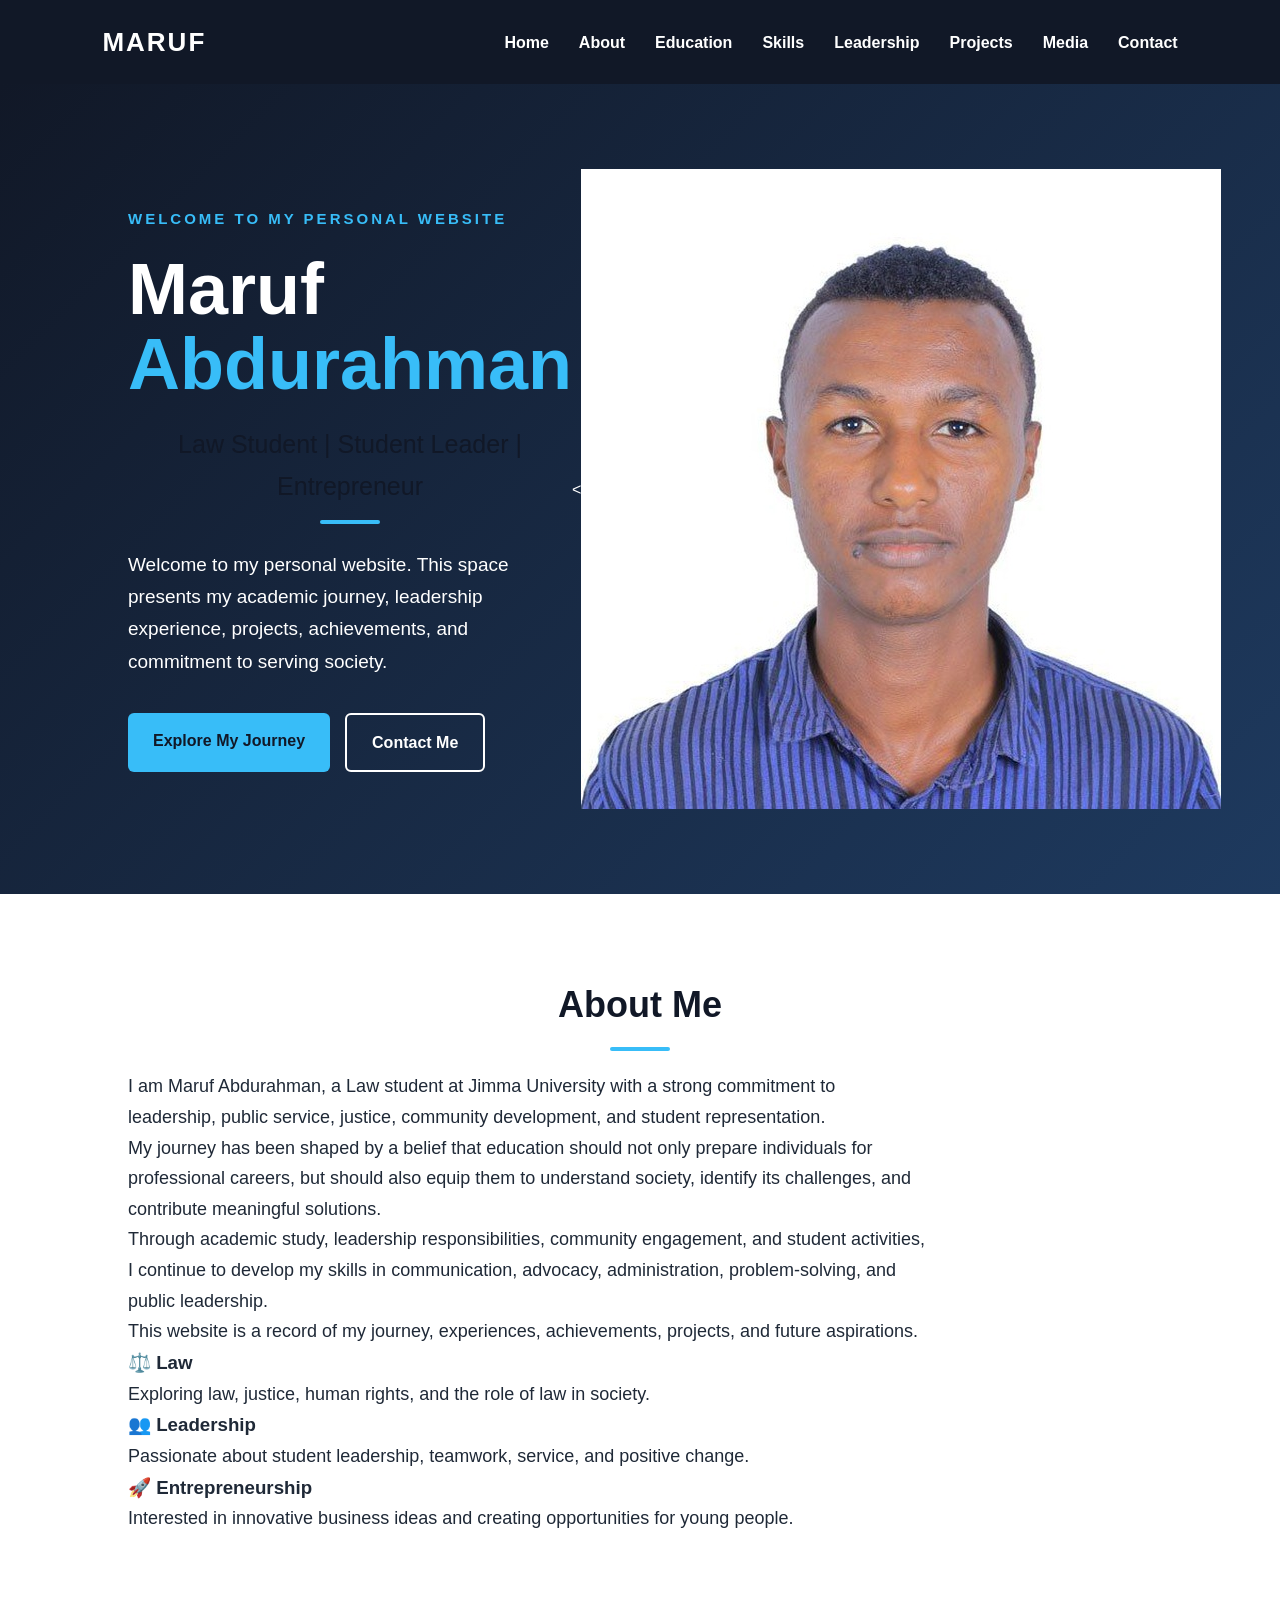
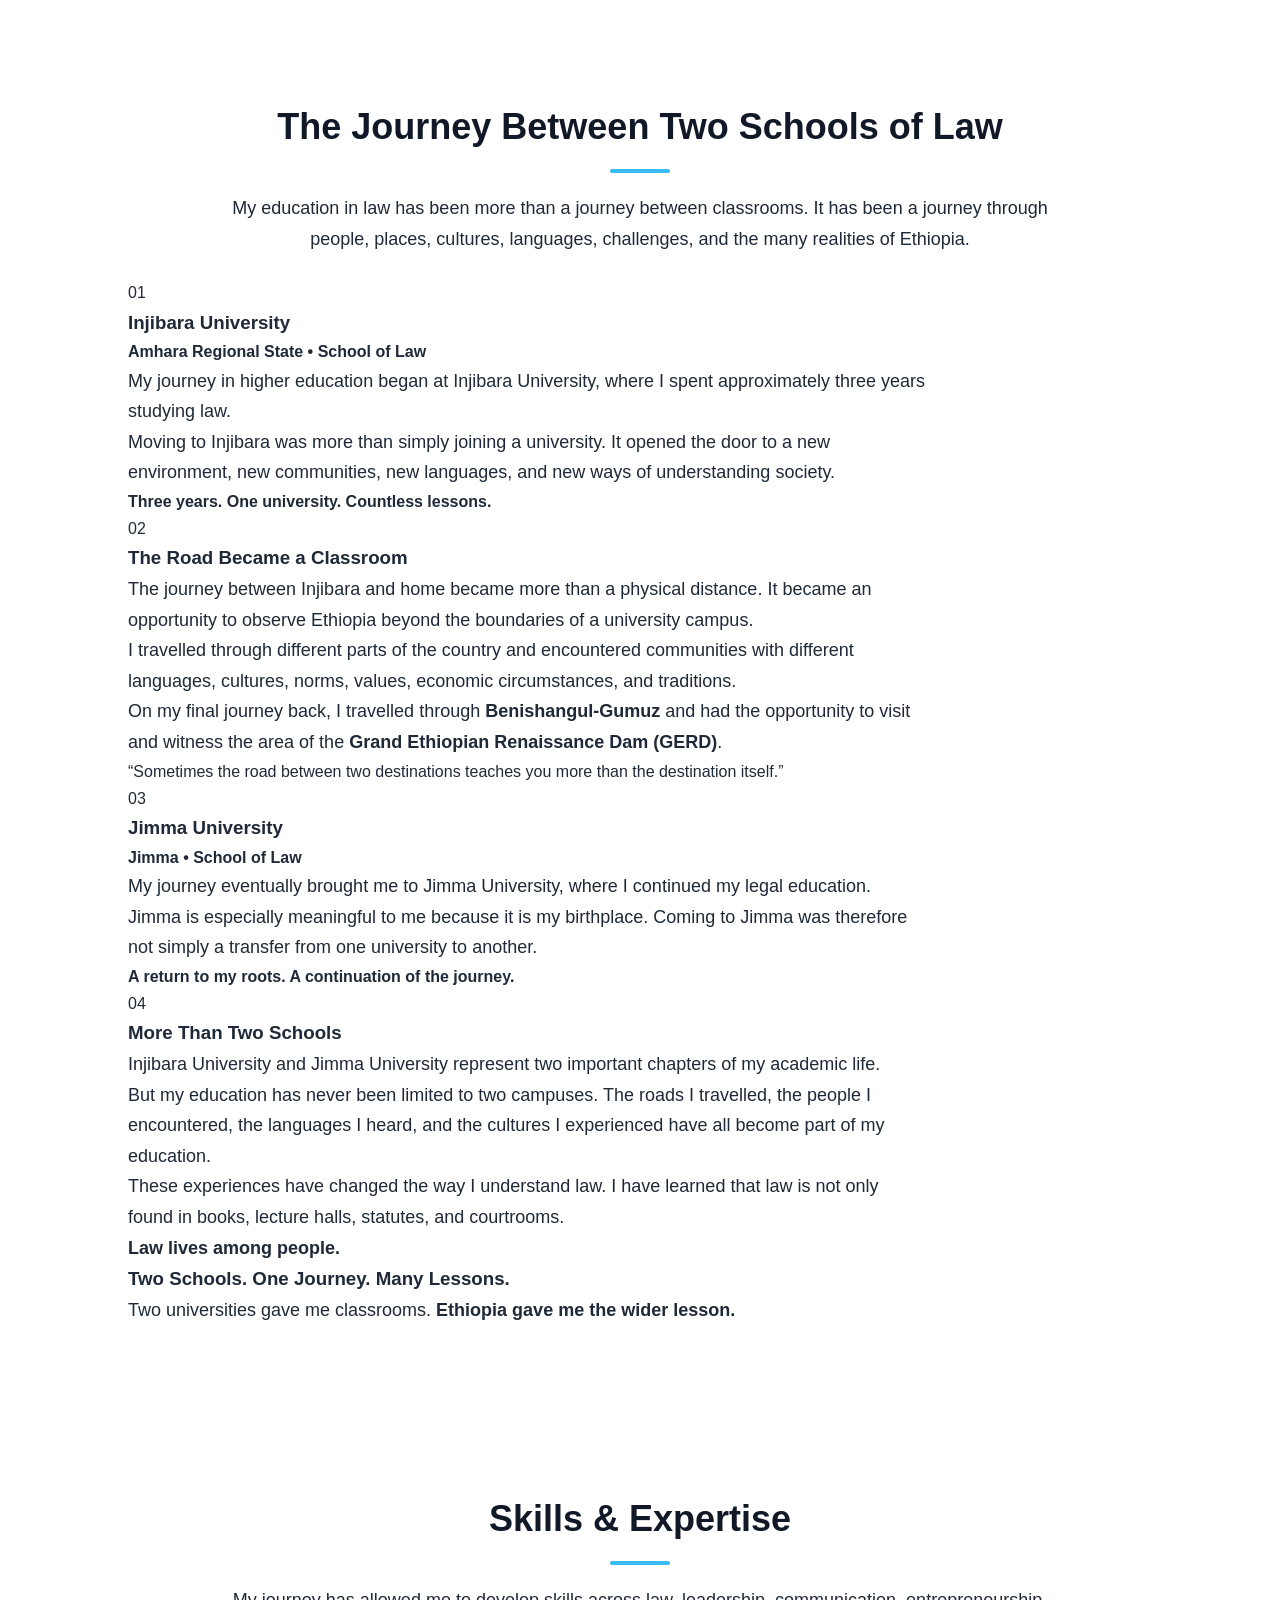
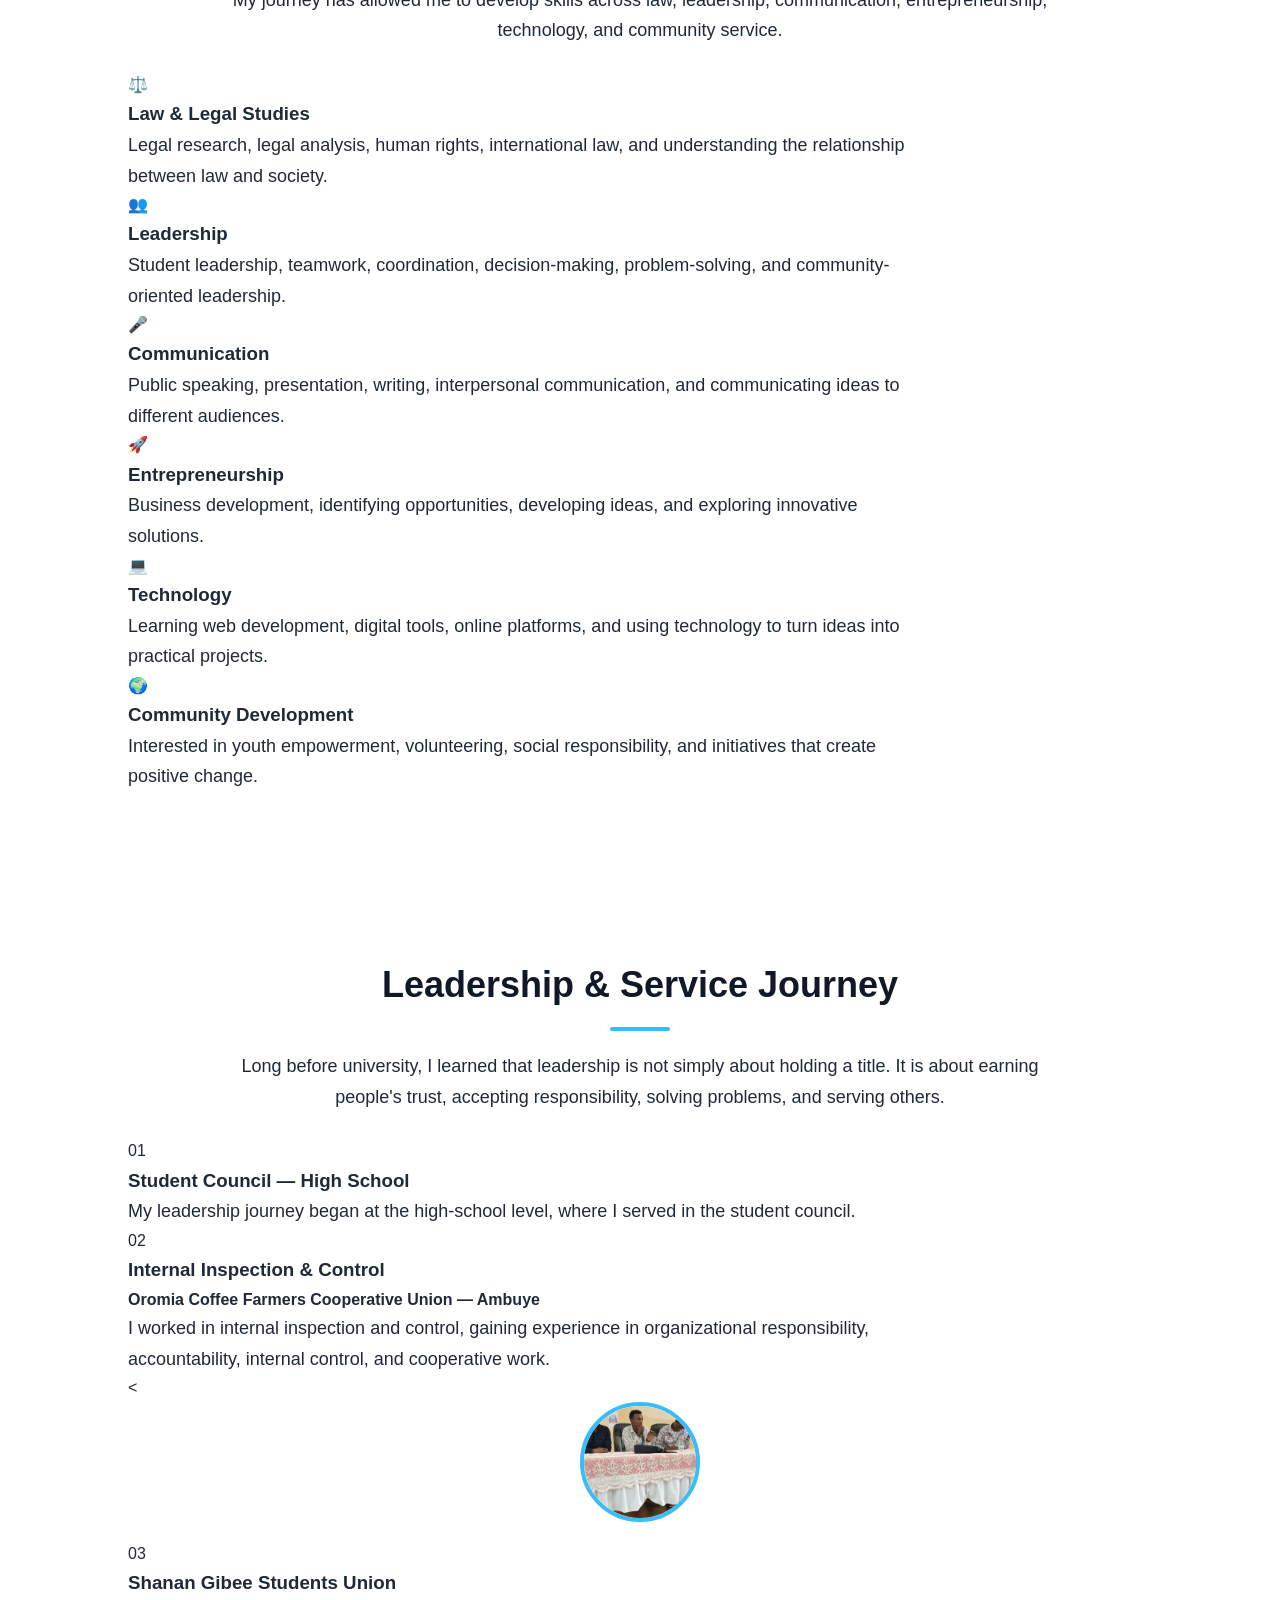
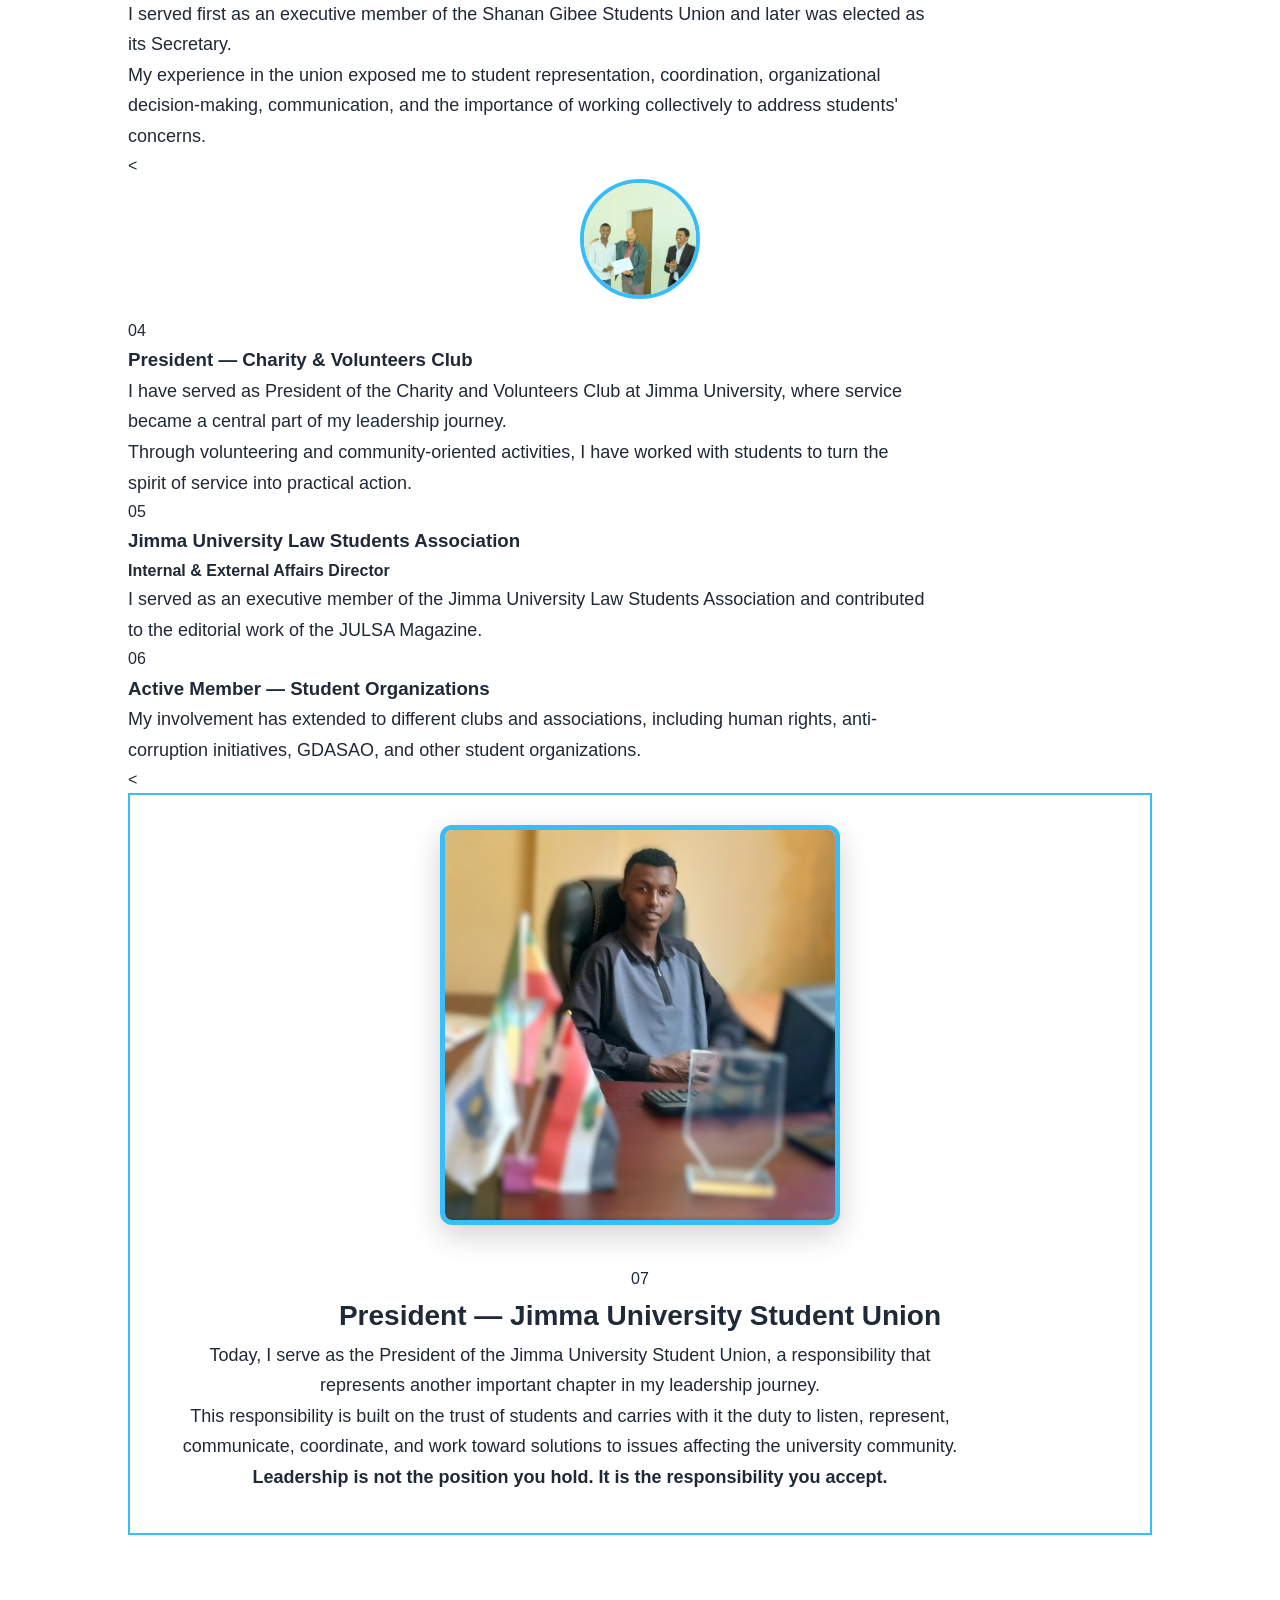
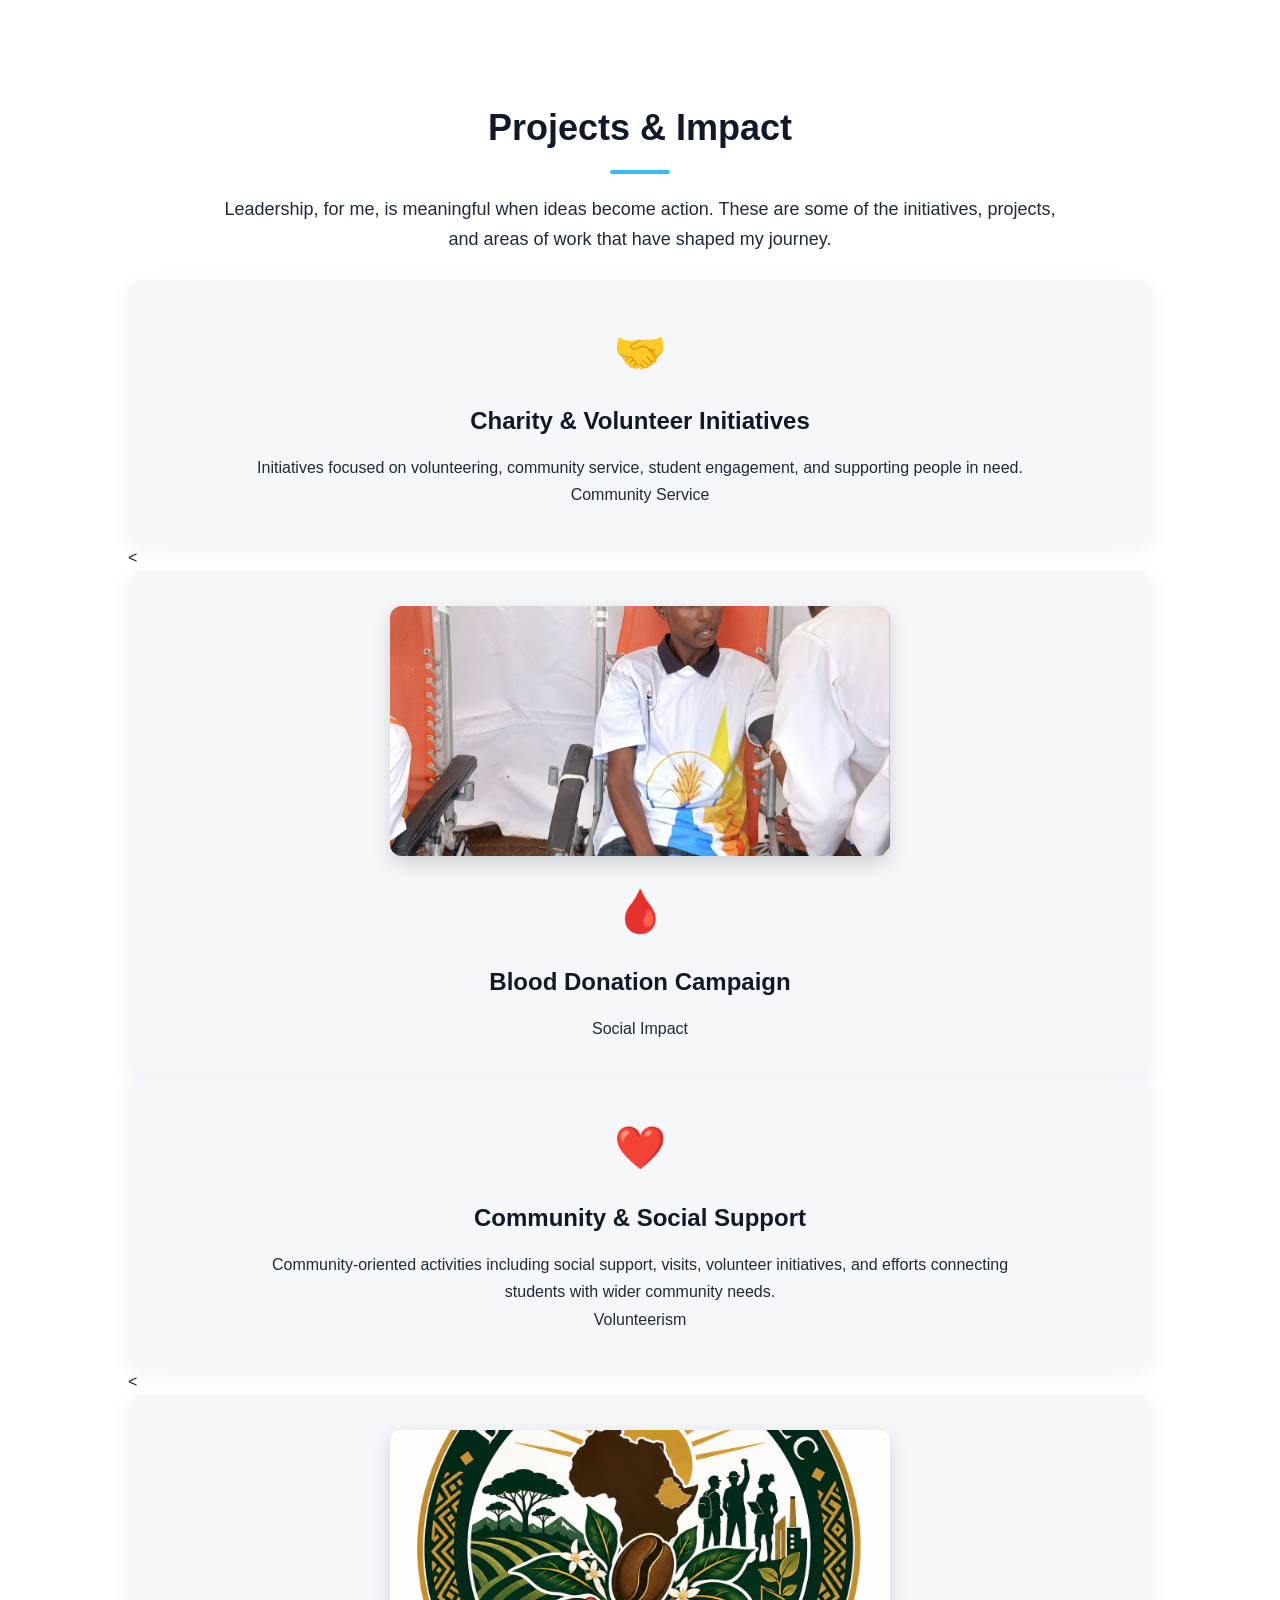
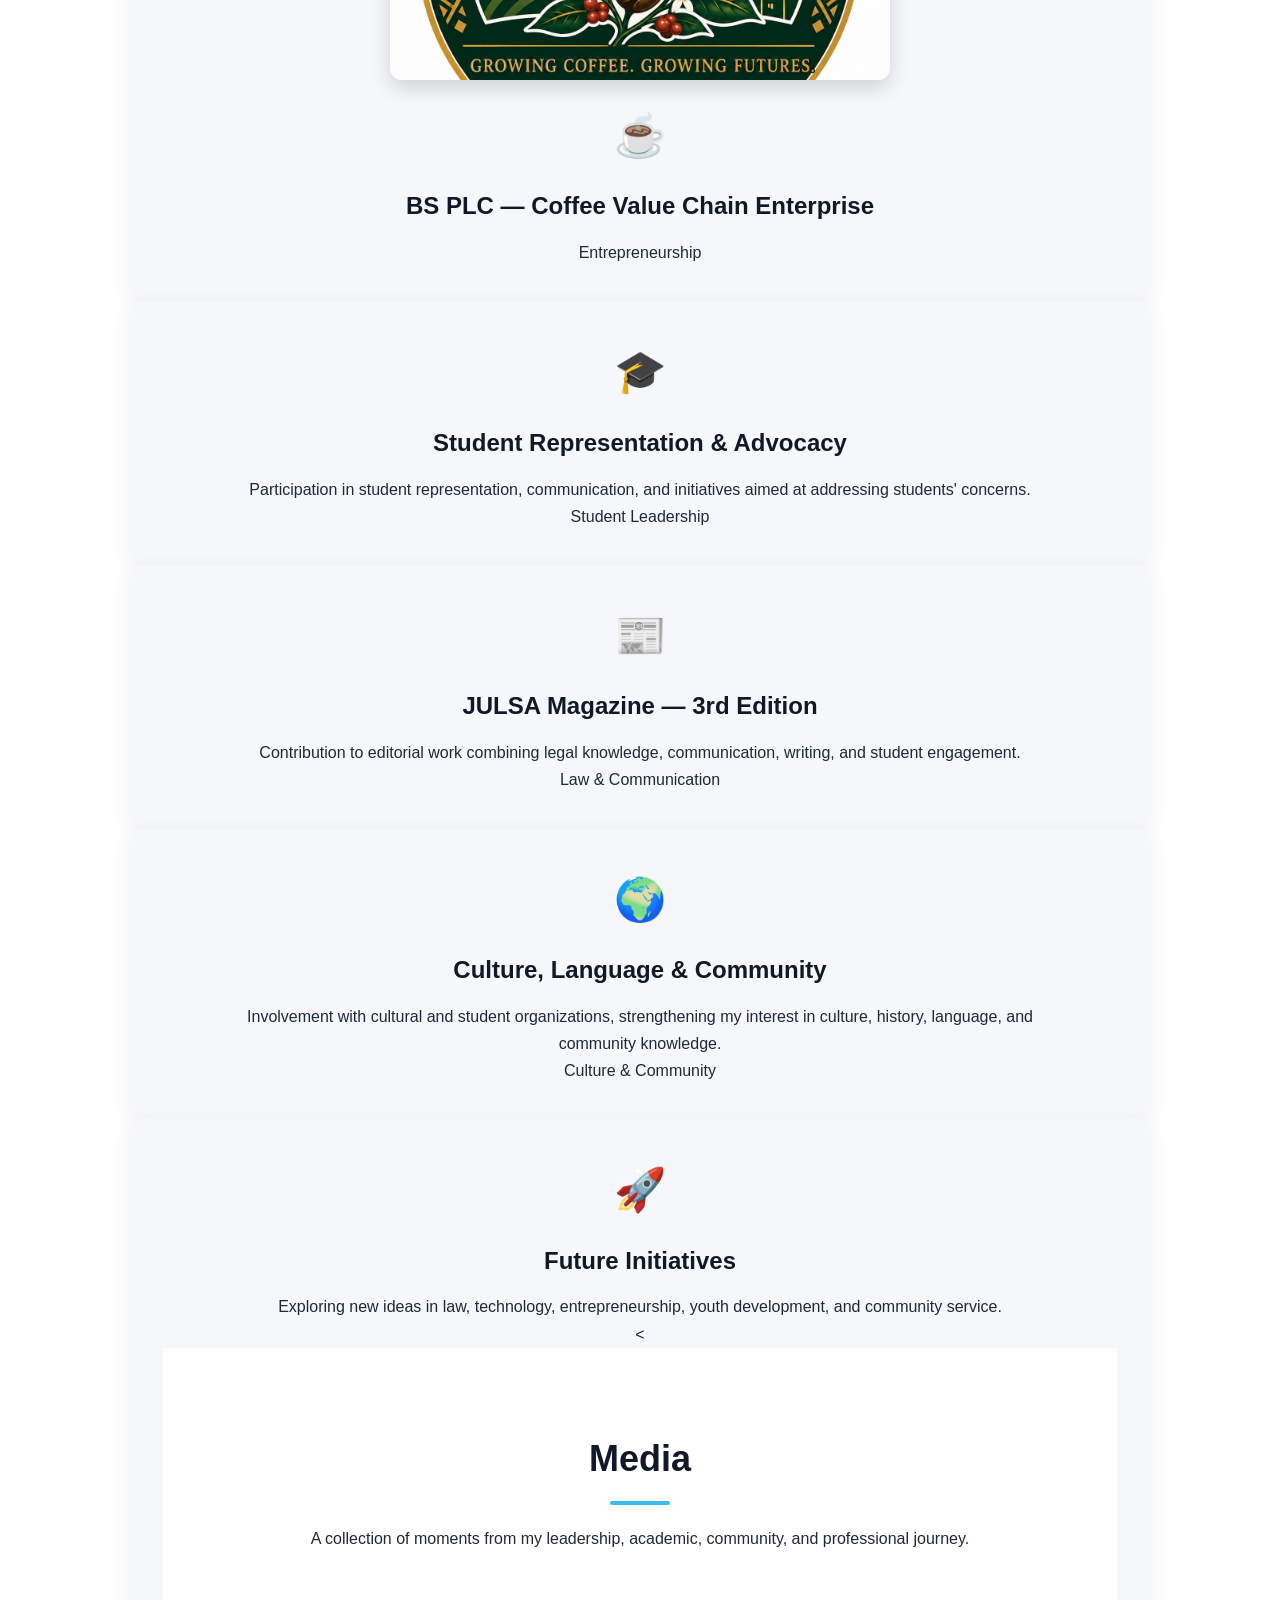
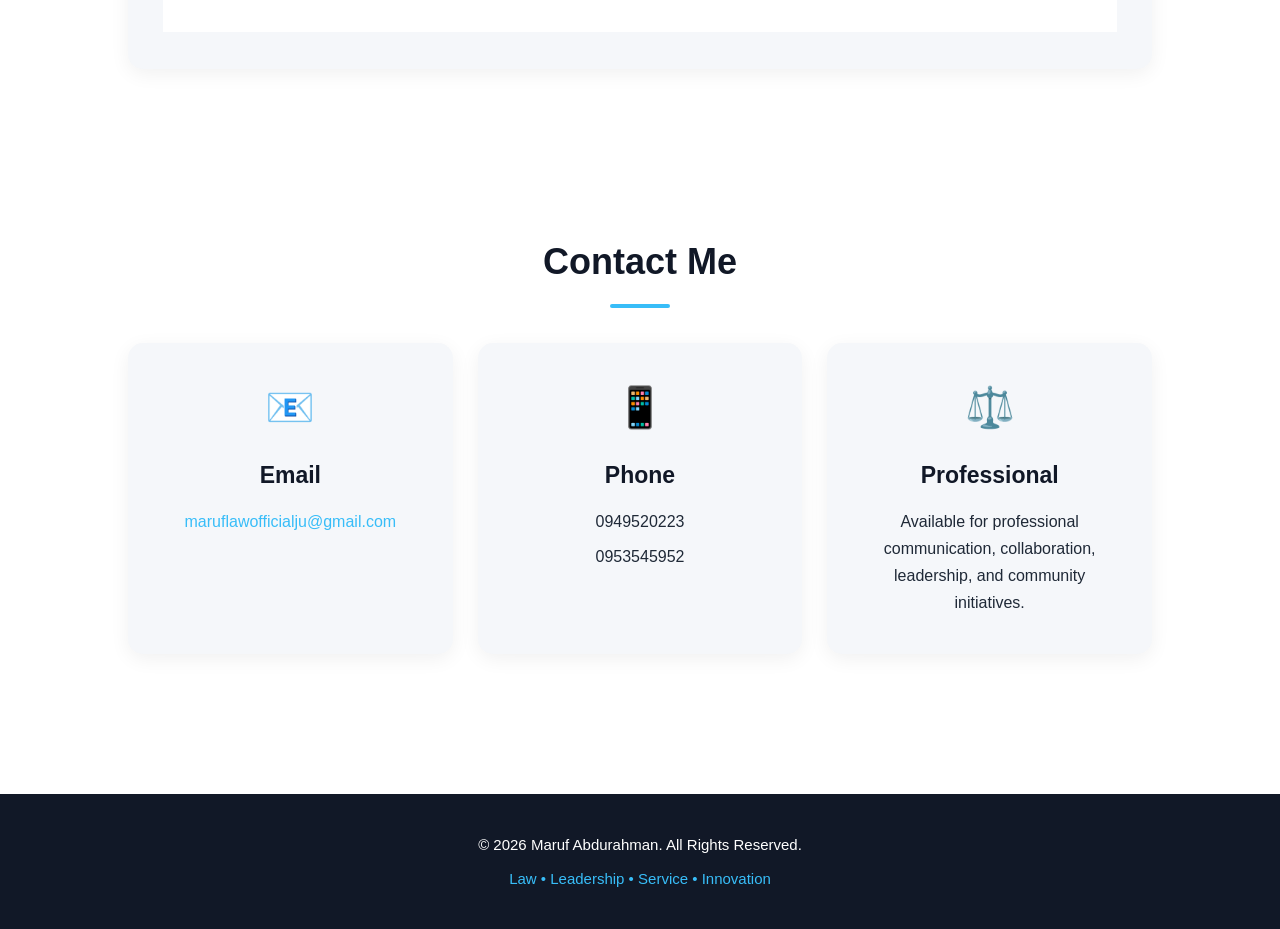
==== index.html @ ede47ed0 "Initial commit" ====
<!DOCTYPE html>
<html lang="en">

<head>
    <meta charset="UTF-8">
    <meta name="viewport" content="width=device-width, initial-scale=1.0">

    <title>Maruf Abdurahman | Personal Website</title>

    <link rel="stylesheet" href="style.css">
</head>

<body>

    <!-- =========================
         NAVIGATION
         ========================= -->

    <nav>
        <h2>MARUF</h2>

        <ul>
            <li><a href="#home">Home</a></li>
            <li><a href="#about">About</a></li>
            <li><a href="#education">Education</a></li>
            <li><a href="#skills">Skills</a></li>
            <li><a href="#leadership">Leadership</a></li>
            <li><a href="#projects">Projects</a></li>
        <li><a href="#media">Media</a></li>
            <li><a href="#contact">Contact</a></li>
        </ul>
    </nav>


    <!-- =========================
         HOME
         ========================= -->

    <section id="home" class="hero">

        <div class="hero-text">

            <p class="welcome">
                WELCOME TO MY PERSONAL WEBSITE
            </p>

            <h1>
                Maruf<br>
                <span>Abdurahman</span>
            </h1>

            <h2>
                Law Student | Student Leader | Entrepreneur
            </h2>

            <p>
                Welcome to my personal website. This space presents my
                academic journey, leadership experience, projects,
                achievements, and commitment to serving society.
            </p>

            <div class="buttons">

                <a href="#about" class="btn">
                    Explore My Journey
                </a>

                <a href="#contact" class="btn secondary">
                    Contact Me
                </a>

            </div>

        </div>


        <<img src="profile.jpg" alt="Maruf Abdurahman">

        </div>

    </section>


    <!-- =========================
         ABOUT
         ========================= -->

    <section id="about">

        <h2>About Me</h2>

        <div class="about-content">

            <p>
                I am Maruf Abdurahman, a Law student at Jimma University
                with a strong commitment to leadership, public service,
                justice, community development, and student representation.
            </p>

            <p>
                My journey has been shaped by a belief that education should
                not only prepare individuals for professional careers, but
                should also equip them to understand society, identify its
                challenges, and contribute meaningful solutions.
            </p>

            <p>
                Through academic study, leadership responsibilities,
                community engagement, and student activities, I continue to
                develop my skills in communication, advocacy, administration,
                problem-solving, and public leadership.
            </p>

            <p>
                This website is a record of my journey, experiences,
                achievements, projects, and future aspirations.
            </p>

        </div>


        <div class="about-cards">

            <div class="about-card">

                <h3>⚖️ Law</h3>

                <p>
                    Exploring law, justice, human rights, and the role
                    of law in society.
                </p>

            </div>


            <div class="about-card">

                <h3>👥 Leadership</h3>

                <p>
                    Passionate about student leadership, teamwork,
                    service, and positive change.
                </p>

            </div>


            <div class="about-card">

                <h3>🚀 Entrepreneurship</h3>

                <p>
                    Interested in innovative business ideas and creating
                    opportunities for young people.
                </p>

            </div>

        </div>

    </section>


    <!-- =========================
         EDUCATION
         ========================= -->

    <section id="education" class="journey-section">

        <h2>The Journey Between Two Schools of Law</h2>

        <p class="journey-intro">
            My education in law has been more than a journey between
            classrooms. It has been a journey through people, places,
            cultures, languages, challenges, and the many realities
            of Ethiopia.
        </p>


        <div class="timeline">


            <!-- INJIBARA -->

            <div class="timeline-item">

                <div class="timeline-dot"></div>

                <div class="timeline-content">

                    <span class="timeline-number">01</span>

                    <h3>Injibara University</h3>

                    <h4>
                        Amhara Regional State • School of Law
                    </h4>

                    <p>
                        My journey in higher education began at Injibara
                        University, where I spent approximately three years
                        studying law.
                    </p>

                    <p>
                        Moving to Injibara was more than simply joining
                        a university. It opened the door to a new environment,
                        new communities, new languages, and new ways of
                        understanding society.
                    </p>

                    <div class="journey-highlight">

                        <strong>
                            Three years. One university. Countless lessons.
                        </strong>

                    </div>

                </div>

            </div>


            <!-- THE ROAD -->

            <div class="timeline-item journey-road">

                <div class="timeline-dot"></div>

                <div class="timeline-content">

                    <span class="timeline-number">02</span>

                    <h3>The Road Became a Classroom</h3>

                    <p>
                        The journey between Injibara and home became more
                        than a physical distance. It became an opportunity
                        to observe Ethiopia beyond the boundaries of a
                        university campus.
                    </p>

                    <p>
                        I travelled through different parts of the country
                        and encountered communities with different languages,
                        cultures, norms, values, economic circumstances,
                        and traditions.
                    </p>

                    <p>
                        On my final journey back, I travelled through
                        <strong>Benishangul-Gumuz</strong> and had the
                        opportunity to visit and witness the area of the
                        <strong>Grand Ethiopian Renaissance Dam (GERD)</strong>.
                    </p>

                    <div class="journey-quote">

                        “Sometimes the road between two destinations
                        teaches you more than the destination itself.”

                    </div>

                </div>

            </div>


            <!-- JIMMA -->

            <div class="timeline-item">

                <div class="timeline-dot"></div>

                <div class="timeline-content">

                    <span class="timeline-number">03</span>

                    <h3>Jimma University</h3>

                    <h4>
                        Jimma • School of Law
                    </h4>

                    <p>
                        My journey eventually brought me to Jimma University,
                        where I continued my legal education.
                    </p>

                    <p>
                        Jimma is especially meaningful to me because it is
                        my birthplace. Coming to Jimma was therefore not
                        simply a transfer from one university to another.
                    </p>

                    <div class="journey-highlight">

                        <strong>
                            A return to my roots. A continuation of the journey.
                        </strong>

                    </div>

                </div>

            </div>


            <!-- LESSON -->

            <div class="timeline-item final-journey">

                <div class="timeline-dot"></div>

                <div class="timeline-content">

                    <span class="timeline-number">04</span>

                    <h3>More Than Two Schools</h3>

                    <p>
                        Injibara University and Jimma University represent
                        two important chapters of my academic life.
                    </p>

                    <p>
                        But my education has never been limited to two
                        campuses. The roads I travelled, the people I
                        encountered, the languages I heard, and the cultures
                        I experienced have all become part of my education.
                    </p>

                    <p>
                        These experiences have changed the way I understand
                        law. I have learned that law is not only found in
                        books, lecture halls, statutes, and courtrooms.
                    </p>

                    <p>
                        <strong>Law lives among people.</strong>
                    </p>

                    <div class="final-quote">

                        <h3>
                            Two Schools. One Journey. Many Lessons.
                        </h3>

                        <p>
                            Two universities gave me classrooms.
                            <strong>Ethiopia gave me the wider lesson.</strong>
                        </p>

                    </div>

                </div>

            </div>

        </div>

    </section>


    <!-- =========================
         SKILLS
         ========================= -->

    <section id="skills" class="skills-section">

        <h2>Skills & Expertise</h2>

        <p class="skills-intro">
            My journey has allowed me to develop skills across law,
            leadership, communication, entrepreneurship, technology,
            and community service.
        </p>


        <div class="skills-grid">


            <div class="skill-card">

                <div class="skill-icon">⚖️</div>

                <h3>Law & Legal Studies</h3>

                <p>
                    Legal research, legal analysis, human rights,
                    international law, and understanding the relationship
                    between law and society.
                </p>

            </div>


            <div class="skill-card">

                <div class="skill-icon">👥</div>

                <h3>Leadership</h3>

                <p>
                    Student leadership, teamwork, coordination,
                    decision-making, problem-solving, and
                    community-oriented leadership.
                </p>

            </div>


            <div class="skill-card">

                <div class="skill-icon">🎤</div>

                <h3>Communication</h3>

                <p>
                    Public speaking, presentation, writing,
                    interpersonal communication, and communicating
                    ideas to different audiences.
                </p>

            </div>


            <div class="skill-card">

                <div class="skill-icon">🚀</div>

                <h3>Entrepreneurship</h3>

                <p>
                    Business development, identifying opportunities,
                    developing ideas, and exploring innovative solutions.
                </p>

            </div>


            <div class="skill-card">

                <div class="skill-icon">💻</div>

                <h3>Technology</h3>

                <p>
                    Learning web development, digital tools, online
                    platforms, and using technology to turn ideas
                    into practical projects.
                </p>

            </div>


            <div class="skill-card">

                <div class="skill-icon">🌍</div>

                <h3>Community Development</h3>

                <p>
                    Interested in youth empowerment, volunteering,
                    social responsibility, and initiatives that create
                    positive change.
                </p>

            </div>

        </div>

    </section>


    <!-- =========================
         LEADERSHIP
         ========================= -->

    <section id="leadership" class="leadership-section">

        <h2>Leadership & Service Journey</h2>

        <p class="leadership-intro">
            Long before university, I learned that leadership is not
            simply about holding a title. It is about earning people's
            trust, accepting responsibility, solving problems, and
            serving others.
        </p>


        <div class="leadership-timeline">


            <div class="leadership-card">

                <span class="leadership-number">01</span>

                <h3>Student Council — High School</h3>

                <p>
                    My leadership journey began at the high-school level,
                    where I served in the student council.
                </p>

            </div>


            <div class="leadership-card">

                <span class="leadership-number">02</span>

                <h3>Internal Inspection & Control</h3>

                <h4>
                    Oromia Coffee Farmers Cooperative Union — Ambuye
                </h4>

                <p>
                    I worked in internal inspection and control,
                    gaining experience in organizational responsibility,
                    accountability, internal control, and cooperative work.
                </p>

            </div>


            <<div class="leadership-card">

    <img src="shenen gibe.jpg"
         alt="Maruf Abdurahman"
         class="small-profile-photo">

    <span class="leadership-number">03</span>

    <h3>Shanan Gibee Students Union</h3>

    <p>
        I served first as an executive member of the Shanan Gibee
        Students Union and later was elected as its Secretary.
    </p>

    <p>
        My experience in the union exposed me to student representation,
        coordination, organizational decision-making, communication,
        and the importance of working collectively to address students'
        concerns.
    </p>

</div>

            </div>


            <<div class="leadership-card">

    <img src="REWARD CHAR.jpg"
         alt="Maruf Abdurahman - Charity and Volunteers Club"
         class="small-profile-photo">

    <span class="leadership-number">04</span>

    <h3>President — Charity & Volunteers Club</h3>

    <p>
        I have served as President of the Charity and Volunteers Club
        at Jimma University, where service became a central part of
        my leadership journey.
    </p>

    <p>
        Through volunteering and community-oriented activities, I have
        worked with students to turn the spirit of service into
        practical action.
    </p>

</div>

            </div>


            <div class="leadership-card">

                <span class="leadership-number">05</span>

                <h3>Jimma University Law Students Association</h3>

                <h4>
                    Internal & External Affairs Director
                </h4>

                <p>
                    I served as an executive member of the Jimma
                    University Law Students Association and contributed
                    to the editorial work of the JULSA Magazine.
                </p>

            </div>


            <div class="leadership-card">

                <span class="leadership-number">06</span>

                <h3>Active Member — Student Organizations</h3>

                <p>
                    My involvement has extended to different clubs
                    and associations, including human rights,
                    anti-corruption initiatives, GDASAO, and other
                    student organizations.
                </p>

            </div>


            <!-- JUSU PRESIDENT -->

            <<div class="leadership-card featured-leader">

    <img src="jusu president.jpg"
         alt="Maruf Abdurahman - President of Jimma University Student Union"
         class="leadership-photo">

    <span class="leadership-number">07</span>

    <h3>
        President — Jimma University Student Union
    </h3>

                <p>
                    Today, I serve as the President of the Jimma University
                    Student Union, a responsibility that represents another
                    important chapter in my leadership journey.
                </p>

                <p>
                    This responsibility is built on the trust of students
                    and carries with it the duty to listen, represent,
                    communicate, coordinate, and work toward solutions
                    to issues affecting the university community.
                </p>

                <div class="leadership-quote">

                    <p>
                        <strong>
                            Leadership is not the position you hold.
                            It is the responsibility you accept.
                        </strong>
                    </p>

                </div>

            </div>

        </div>

    </section>


    <!-- =========================
         PROJECTS
         ========================= -->

    <section id="projects" class="projects-section">

        <h2>Projects & Impact</h2>

        <p class="projects-intro">
            Leadership, for me, is meaningful when ideas become action.
            These are some of the initiatives, projects, and areas of
            work that have shaped my journey.
        </p>


        <div class="projects-grid">


            <div class="project-card">

                <div class="project-icon">🤝</div>

                <h3>Charity & Volunteer Initiatives</h3>

                <p>
                    Initiatives focused on volunteering, community
                    service, student engagement, and supporting
                    people in need.
                </p>

                <span class="project-tag">
                    Community Service
                </span>

            </div>


            <<div class="project-card">

    <img src="BLOOD DONATION PHOTO.jpg"
         alt="Blood Donation Campaign"
         class="project-photo">

    <div class="project-icon">🩸</div>

    <h3>Blood Donation Campaign</h3>

                <span class="project-tag">
                    Social Impact
                </span>

            </div>


            <div class="project-card">

                <div class="project-icon">❤️</div>

                <h3>Community & Social Support</h3>

                <p>
                    Community-oriented activities including social
                    support, visits, volunteer initiatives, and efforts
                    connecting students with wider community needs.
                </p>

                <span class="project-tag">
                    Volunteerism
                </span>

            </div>


            <<div class="project-card featured-project">

    <img src="bs plc.jpg"
         alt="BS PLC — Coffee Value Chain Enterprise"
         class="project-photo">

    <div class="project-icon">☕</div>

    <h3>BS PLC — Coffee Value Chain Enterprise</h3>

                <span class="project-tag">
                    Entrepreneurship
                </span>

            </div>


            <div class="project-card">

                <div class="project-icon">🎓</div>

                <h3>Student Representation & Advocacy</h3>

                <p>
                    Participation in student representation,
                    communication, and initiatives aimed at addressing
                    students' concerns.
                </p>

                <span class="project-tag">
                    Student Leadership
                </span>

            </div>


            <div class="project-card">

                <div class="project-icon">📰</div>

                <h3>JULSA Magazine — 3rd Edition</h3>

                <p>
                    Contribution to editorial work combining legal
                    knowledge, communication, writing, and student
                    engagement.
                </p>

                <span class="project-tag">
                    Law & Communication
                </span>

            </div>


            <div class="project-card">

                <div class="project-icon">🌍</div>

                <h3>Culture, Language & Community</h3>

                <p>
                    Involvement with cultural and student organizations,
                    strengthening my interest in culture, history,
                    language, and community knowledge.
                </p>

                <span class="project-tag">
                    Culture & Community
                </span>

            </div>


            <div class="project-card future-project">

                <div class="project-icon">🚀</div>

                <h3>Future Initiatives</h3>

                <p>
                    Exploring new ideas in law, technology,
                    entrepreneurship, youth development, and
                    community service.
                </p>

                <<section id="media" class="media-section">

    <h2>Media</h2>

    <p class="media-intro">
        A collection of moments from my leadership, academic,
        community, and professional journey.
    </p>

    <div id="media-gallery" class="media-gallery">
    </div>

</section>

</section>


    <!-- =========================
         CONTACT
         ========================= -->

    <section id="contact">

        <h2>Contact Me</h2>

        <div class="contact-container">


            <div class="contact-card">

                <div class="contact-icon">📧</div>

                <h3>Email</h3>

                <p>
                    <a href="mailto:maruflawofficialju@gmail.com">
                        maruflawofficialju@gmail.com
                    </a>
                </p>

            </div>


            <div class="contact-card">

                <div class="contact-icon">📱</div>

                <h3>Phone</h3>

                <p>0949520223</p>
                <p>0953545952</p>

            </div>


            <div class="contact-card">

                <div class="contact-icon">⚖️</div>

                <h3>Professional</h3>

                <p>
                    Available for professional communication,
                    collaboration, leadership, and community initiatives.
                </p>

            </div>

        </div>

    </section>


    <!-- =========================
         FOOTER
         ========================= -->

    <footer>

        <p>
            © 2026 Maruf Abdurahman. All Rights Reserved.
        </p>

        <p>
            Law • Leadership • Service • Innovation
        </p>

    </footer>

<script>

const mediaPhotos = [
    {
        file: "MARUF.jpg",
        title: "Maruf Abdurahman",
        description: "Leadership & Community"
    },

    {
        file: "shenen gibe.jpg",
        title: "Shanan Gibee Students Union",
        description: "Student Leadership"
    },

    {
        file: "REWARD CHAR.jpg",
        title: "Charity & Volunteers Club",
        description: "Community Service"
    },

    {
        file: "BLOOD DONATION PHOTO.jpg",
        title: "Blood Donation Campaign",
        description: "Social Impact"
    },

    {
        file: "bs plc.jpg",
        title: "BS PLC — Coffee Value Chain Enterprise",
        description: "Entrepreneurship & Innovation"
    },

    {
        file: "jusu president.jpg",
        title: "Jimma University Student Union",
        description: "Student Leadership"
    }
];

</script>
</body>
</html>
---- style.css ----
* {
    margin: 0;
    padding: 0;
    box-sizing: border-box;
}

html {
    scroll-behavior: smooth;
}

body {
    font-family: Arial, Helvetica, sans-serif;
    line-height: 1.6;
    color: #222;
    background: #f5f7fa;
}


/* Navigation */
nav {
    display: flex;
    justify-content: space-between;
    align-items: center;
    padding: 20px 8%;
    background: #111827;
    color: white;
    position: sticky;
    top: 0;
    z-index: 1000;
}

nav h2 {
    font-size: 26px;
    letter-spacing: 2px;
}

nav ul {
    display: flex;
    list-style: none;
    gap: 30px;
}

nav ul li a {
    color: white;
    text-decoration: none;
    font-weight: bold;
}

nav ul li a:hover {
    color: #38bdf8;
}


/* Hero */
.hero {
    min-height: 90vh;
    display: flex;
    align-items: center;
    padding: 80px 10%;
    background: linear-gradient(135deg, #111827, #1e3a5f);
    color: white;
}

.hero-text {
    max-width: 750px;
}

.welcome {
    font-size: 15px;
    letter-spacing: 3px;
    margin-bottom: 20px;
    color: #38bdf8;
    font-weight: bold;
}

.hero h1 {
    font-size: 72px;
    line-height: 1.05;
    margin-bottom: 20px;
}

.hero h1 span {
    color: #38bdf8;
}

.hero h2 {
    font-size: 25px;
    margin-bottom: 25px;
    font-weight: normal;
}

.hero p:not(.welcome) {
    font-size: 19px;
    max-width: 650px;
    margin-bottom: 35px;
}


/* Buttons */
.buttons {
    display: flex;
    gap: 15px;
}

.btn {
    display: inline-block;
    padding: 14px 25px;
    background: #38bdf8;
    color: #111827;
    text-decoration: none;
    font-weight: bold;
    border-radius: 6px;
}

.btn:hover {
    transform: translateY(-2px);
}

.btn.secondary {
    background: transparent;
    border: 2px solid white;
    color: white;
}


/* General Sections */
section:not(.hero) {
    padding: 80px 10%;
    background: white;
    margin-bottom: 2px;
}

section h2 {
    font-size: 36px;
    margin-bottom: 25px;
    color: #111827;
}

section p {
    max-width: 800px;
    font-size: 18px;
}


/* Footer */
footer {
    text-align: center;
    padding: 30px;
    background: #111827;
    color: white;
}


/* Mobile */
@media (max-width: 768px) {

    nav {
        flex-direction: column;
        gap: 15px;
    }

    nav ul {
        gap: 15px;
        flex-wrap: wrap;
        justify-content: center;
    }

    .hero {
        padding: 60px 7%;
    }

    .hero h1 {
        font-size: 50px;
    }

    .hero h2 {
        font-size: 20px;
    }

    .buttons {
        flex-direction: column;
        align-items: flex-start;
    }.hero-image {
    width: 280px;
    height: 350px;
    margin: 0 auto 40px;
}

    section:not(.hero) {
        padding: 60px 7%;
    }
}.hero-image {
    width: 380px;
    height: 480px;
    margin-right: 70px;
    flex-shrink: 0;
}

.hero-image img {
    width: 100%;
    height: 100%;
    object-fit: cover;
    border-radius: 20px;
    border: 4px solid white;
    box-shadow: 0 20px 50px rgba(0, 0, 0, 0.35);
}.experience-container {
    display: grid;
    grid-template-columns: repeat(2, 1fr);
    gap: 25px;
    margin-top: 35px;
}

.experience-card {
    padding: 30px;
    background: #f5f7fa;
    border-radius: 12px;
    border-left: 5px solid #38bdf8;
    transition: transform 0.3s ease, box-shadow 0.3s ease;
}

.experience-card:hover {
    transform: translateY(-5px);
    box-shadow: 0 10px 30px rgba(0, 0, 0, 0.12);
}

.experience-card h3 {
    font-size: 23px;
    margin-bottom: 15px;
    color: #111827;
}

.experience-card p {
    font-size: 16px;
}


/* Mobile experience layout */
@media (max-width: 768px) {

    .experience-container {
        grid-template-columns: 1fr;
    }

}.education-card {
    display: flex;
    align-items: center;
    gap: 35px;
    max-width: 900px;
    padding: 35px;
    margin-top: 30px;
    background: #f5f7fa;
    border-radius: 15px;
    border-left: 6px solid #38bdf8;
}

.education-year {
    min-width: 110px;
    height: 110px;
    display: flex;
    align-items: center;
    justify-content: center;
    background: #111827;
    color: white;
    border-radius: 50%;
    font-weight: bold;
    font-size: 18px;
}

.education-info h3 {
    font-size: 28px;
    color: #111827;
    margin-bottom: 5px;
}

.education-info h4 {
    font-size: 20px;
    color: #38bdf8;
    margin-bottom: 15px;
}

.education-info p {
    font-size: 17px;
}


/* Mobile */
@media (max-width: 768px) {

    .education-card {
        flex-direction: column;
        text-align: center;
    }

}.projects-container {
    display: grid;
    grid-template-columns: repeat(2, 1fr);
    gap: 25px;
    margin-top: 35px;
}

.project-card {
    padding: 35px;
    background: #f5f7fa;
    border-radius: 15px;
    text-align: center;
    transition: transform 0.3s ease, box-shadow 0.3s ease;
}

.project-card:hover {
    transform: translateY(-7px);
    box-shadow: 0 12px 30px rgba(0, 0, 0, 0.12);
}

.project-icon {
    font-size: 42px;
    margin-bottom: 15px;
}

.project-card h3 {
    font-size: 24px;
    margin-bottom: 12px;
    color: #111827;
}

.project-card p {
    font-size: 16px;
    margin: 0 auto;
}


/* Mobile */
@media (max-width: 768px) {

    .projects-container {
        grid-template-columns: 1fr;
    }

}.contact-container {
    display: grid;
    grid-template-columns: repeat(3, 1fr);
    gap: 25px;
    margin-top: 35px;
}

.contact-card {
    padding: 30px;
    background: #f5f7fa;
    border-radius: 15px;
    text-align: center;
    transition: transform 0.3s ease, box-shadow 0.3s ease;
}

.contact-card:hover {
    transform: translateY(-7px);
    box-shadow: 0 12px 30px rgba(0, 0, 0, 0.12);
}

.contact-icon {
    font-size: 40px;
    margin-bottom: 15px;
}

.contact-card h3 {
    font-size: 23px;
    margin-bottom: 12px;
    color: #111827;
}

.contact-card p {
    font-size: 16px;
    margin: 8px 0;
}

.contact-card a {
    color: #38bdf8;
    text-decoration: none;
}

.contact-card a:hover {
    text-decoration: underline;
}

@media (max-width: 768px) {
    .contact-container {
        grid-template-columns: 1fr;
    }
}footer {
    margin-top: 60px;
    padding: 30px 20px;
    background: #111827;
    color: white;
    text-align: center;
}

footer p {
    margin: 8px 0;
    font-size: 15px;
}

footer p:last-child {
    color: #38bdf8;
    font-weight: 500;
}/* =========================
   FINAL DESIGN CLEANUP
   ========================= */

html {
    scroll-behavior: smooth;
}

body {
    margin: 0;
    font-family: Arial, sans-serif;
    line-height: 1.7;
    color: #1f2937;
    background: #ffffff;
}

section {
    padding: 80px 8%;
}

section h2 {
    text-align: center;
    font-size: 36px;
    margin-bottom: 20px;
    color: #111827;
}

section h2::after {
    content: "";
    display: block;
    width: 60px;
    height: 4px;
    margin: 12px auto 0;
    background: #38bdf8;
    border-radius: 5px;
}

a {
    transition: 0.3s ease;
}

button,
a {
    cursor: pointer;
}

/* Better spacing for paragraphs */
section > p {
    max-width: 850px;
    margin: 0 auto 25px;
    text-align: center;
}

/* Improve cards */
.experience-card,
.education-card,
.project-card,
.contact-card {
    box-sizing: border-box;
}

/* Smooth card appearance */
.experience-card,
.project-card,
.contact-card,
.education-card {
    box-shadow: 0 5px 20px rgba(0, 0, 0, 0.06);
}

/* Mobile improvement */
@media (max-width: 768px) {

    section {
        padding: 60px 6%;
    }

    section h2 {
        font-size: 30px;
    }

    .experience-card,
    .project-card,
    .contact-card,
    .education-card {
        width: 100%;
    }
}.small-profile-photo {
    width: 90px;
    height: 90px;
    object-fit: cover;
    border-radius: 50%;
    display: block;
    margin: 0 auto 18px;
    border: 4px solid #38bdf8;
}.small-profile-photo {
    width: 120px;
    height: 120px;
    object-fit: cover;
    border-radius: 50%;
    display: block;
    margin: 0 auto 18px;
    border: 4px solid #38bdf8;
}.leadership-photo {
    width: 180px;
    height: 180px;
    object-fit: cover;
    border-radius: 50%;
    display: block;
    margin: 0 auto 25px;
    border: 5px solid #38bdf8;
    box-shadow: 0 8px 25px rgba(0, 0, 0, 0.15);
}.featured-leader {
    text-align: center;
    border: 2px solid #38bdf8;
    padding: 40px;
}

.featured-leader h3 {
    font-size: 28px;
}.leadership-photo {
    transform: translateY(-10px);
}.leadership-photo {
    width: 400px;
    height: 400px;
    object-fit: cover;
    display: block;
    margin: 0 auto 30px;
    border-radius: 12px;
    border: 5px solid #38bdf8;
    box-shadow: 0 10px 30px rgba(0, 0, 0, 0.18);

    animation: photoZoom 3s ease-in-out infinite;
}

@keyframes photoZoom {
    0% {
        transform: scale(1);
    }

    50% {
        transform: scale(1.04);
    }

    100% {
        transform: scale(1);
    }
}@media (max-width: 768px) {
    .leadership-photo {
        width: 100%;
        max-width: 400px;
        height: auto;
        aspect-ratio: 1 / 1;
    }
}.hero-image img {
    width: 280px;
    height: 280px;
    object-fit: cover;
    border-radius: 50%;
    display: block;
    margin: 0 auto;
    animation: homeProfileZoom 4s ease-in-out infinite;
}

@keyframes homeProfileZoom {
    0% {
        transform: scale(1);
    }

    50% {
        transform: scale(1.06);
    }

    100% {
        transform: scale(1);
    }
}.hero-image img {
    width: 250px !important;
    height: 250px !important;
    object-fit: cover;
    border-radius: 50%;
    display: block;
    margin: 0 auto;
    animation: homeZoom 3s ease-in-out infinite !important;
}

@keyframes homeZoom {
    0% {
        transform: scale(1);
    }
    50% {
        transform: scale(1.08);
    }
    100% {
        transform: scale(1);
    }
}.project-photo {
    width: 100%;
    max-width: 500px;
    height: 250px;
    object-fit: cover;
    display: block;
    margin: 0 auto 20px;
    border-radius: 12px;
    box-shadow: 0 8px 20px rgba(0, 0, 0, 0.15);
}.project-photo {
    width: 100%;
    max-width: 500px;
    height: 250px;
    object-fit: cover;
    display: block;
    margin: 0 auto 20px;
    border-radius: 12px;
    box-shadow: 0 8px 20px rgba(0, 0, 0, 0.15);
}.media-section {
    text-align: center;
    padding: 70px 20px;
}

.media-intro {
    max-width: 700px;
    margin: 0 auto 35px;
}

.media-gallery {
    display: grid;
    grid-template-columns: repeat(auto-fit, minmax(280px, 1fr));
    gap: 25px;
    max-width: 1100px;
    margin: auto;
}

.media-card {
    background: #f5f7fa;
    padding: 20px;
    border-radius: 15px;
    box-shadow: 0 8px 20px rgba(0, 0, 0, 0.1);
}

.media-card img {
    width: 100%;
    height: 320px;
    object-fit: cover;
    border-radius: 12px;
}

.media-card h3 {
    margin-top: 15px;
}.media-section {
    text-align: center;
    padding: 70px 20px;
}

.media-intro {
    max-width: 700px;
    margin: 0 auto 40px;
}

.media-gallery {
    display: grid;
    grid-template-columns: repeat(auto-fit, minmax(280px, 1fr));
    gap: 30px;
    max-width: 1100px;
    margin: auto;
}

.media-card {
    background: #f5f7fa;
    padding: 20px;
    border-radius: 15px;
    box-shadow: 0 8px 25px rgba(0, 0, 0, 0.10);
    transition: transform 0.3s ease, box-shadow 0.3s ease;
}

.media-card:hover {
    transform: translateY(-7px);
    box-shadow: 0 15px 35px rgba(0, 0, 0, 0.15);
}

.media-card img {
    width: 100%;
    height: 320px;
    object-fit: cover;
    border-radius: 12px;
}

.media-card h3 {
    margin-top: 18px;
    margin-bottom: 8px;
}

.media-card p {
    margin: 0;
}
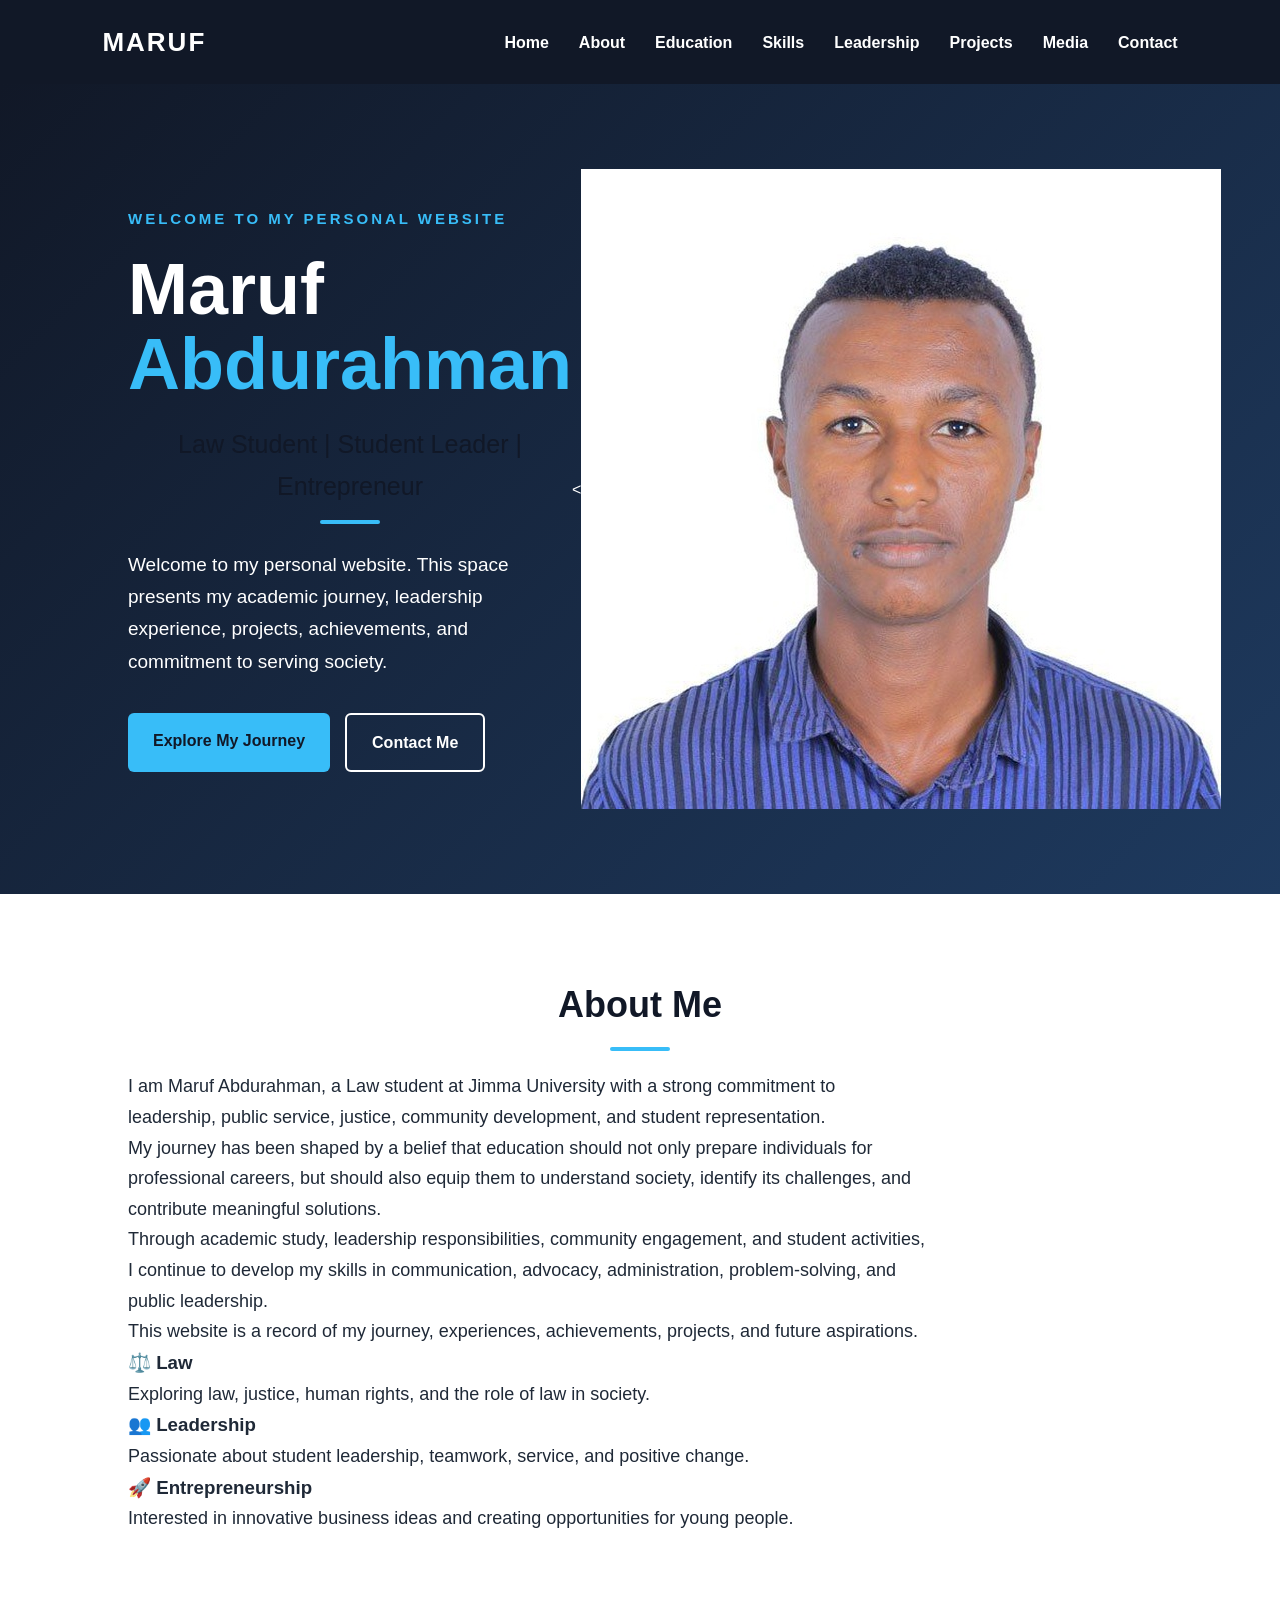
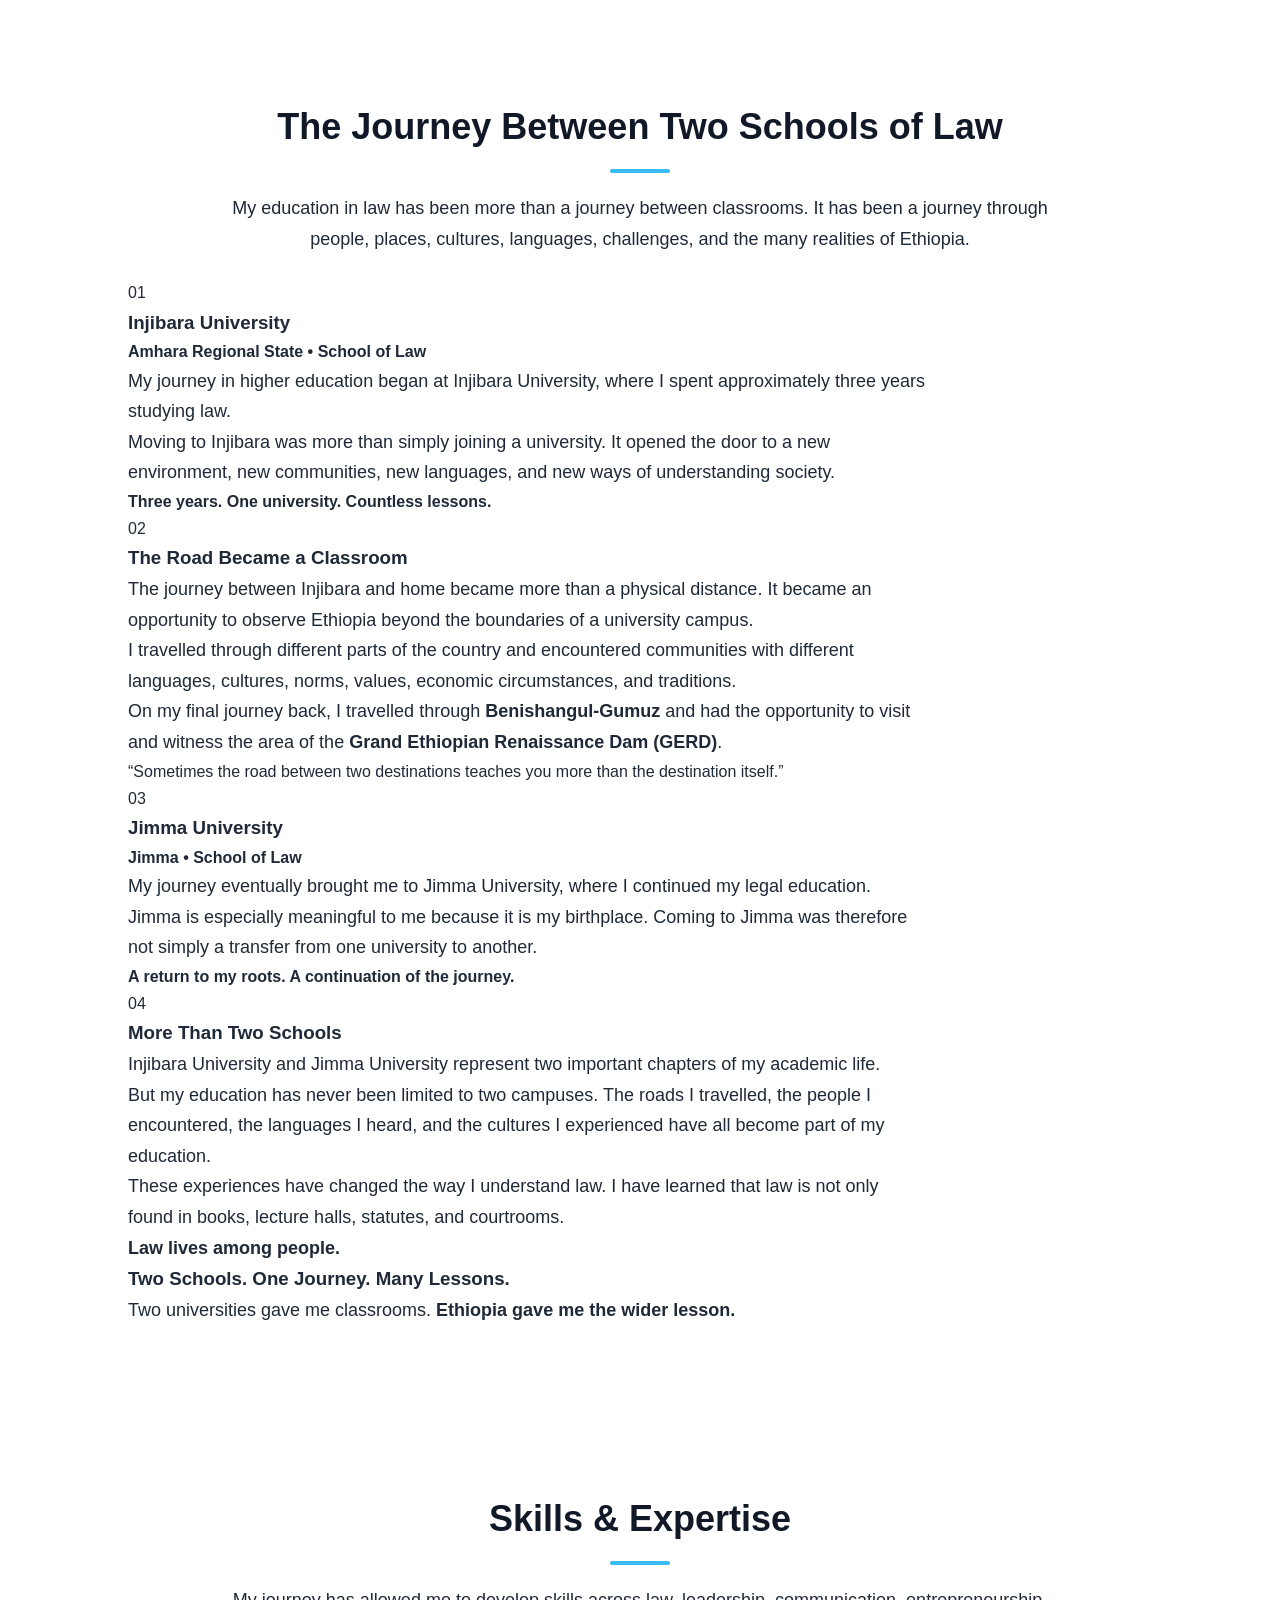
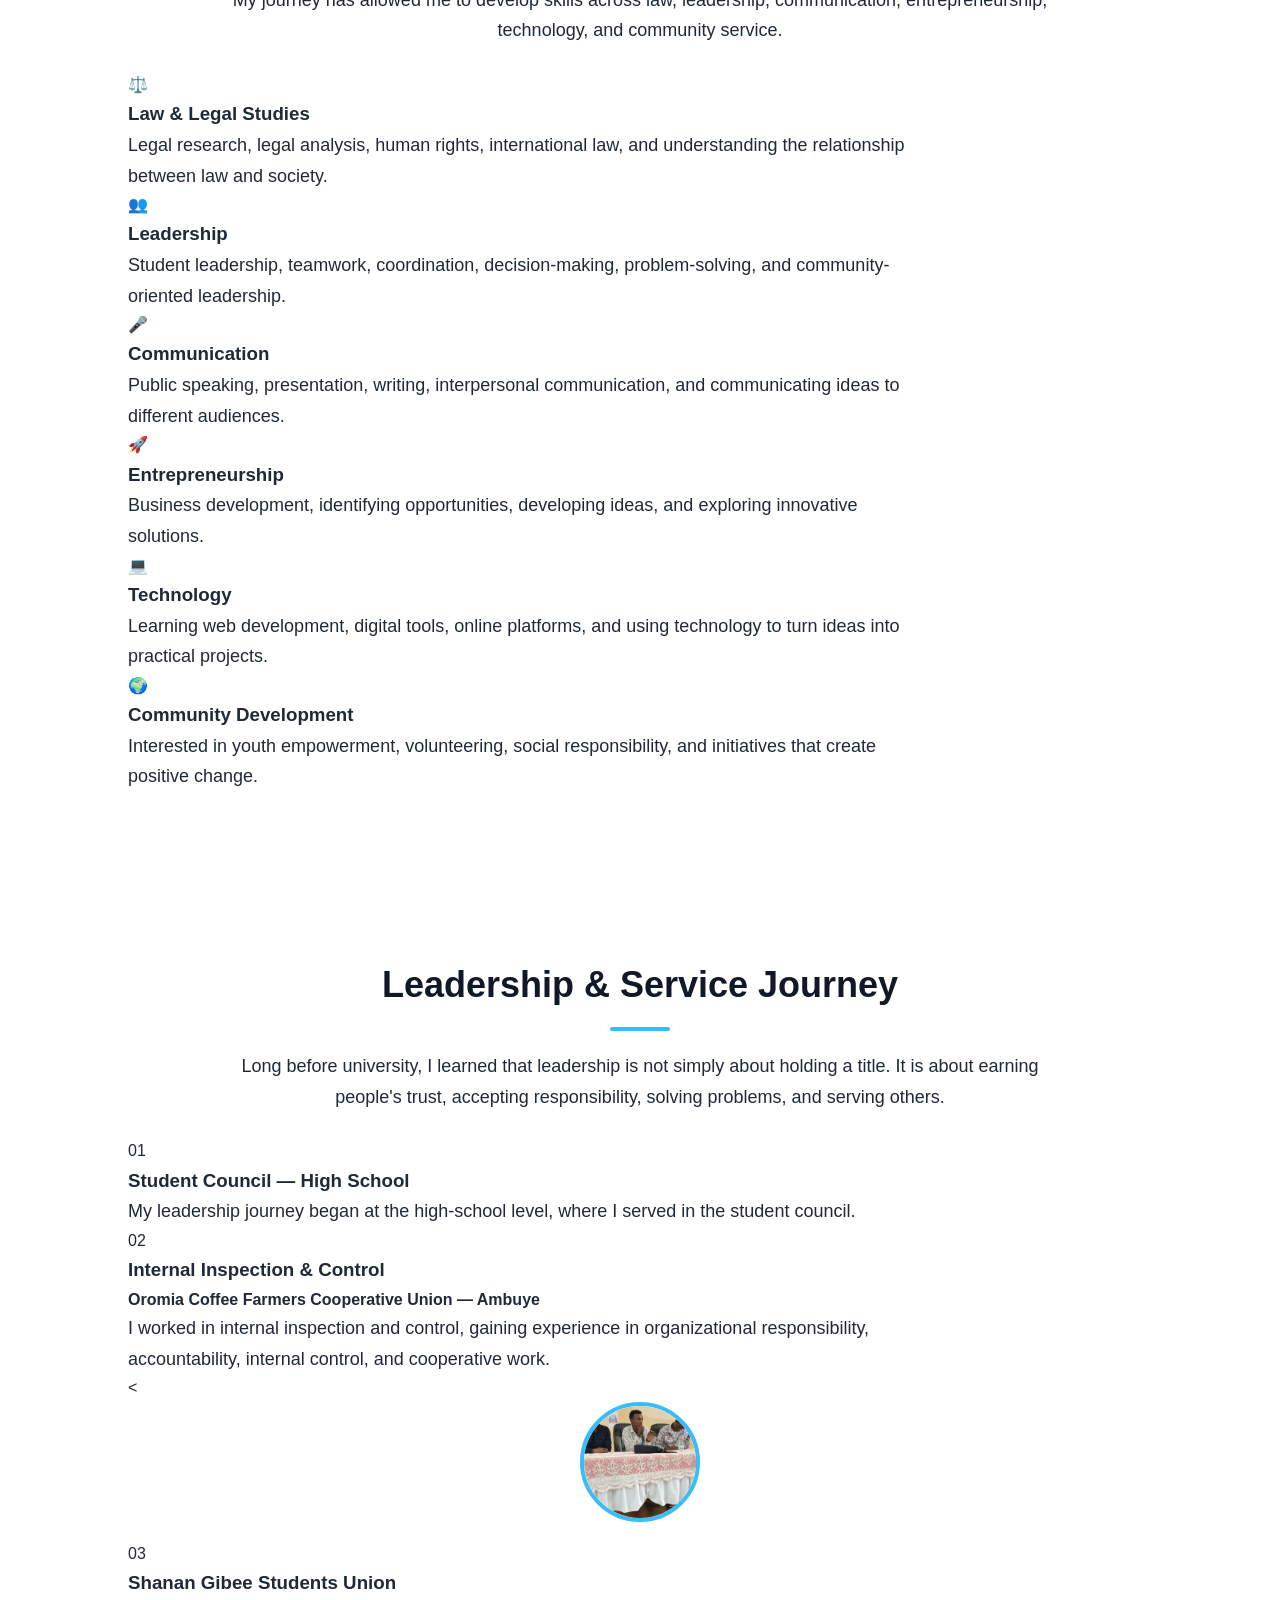
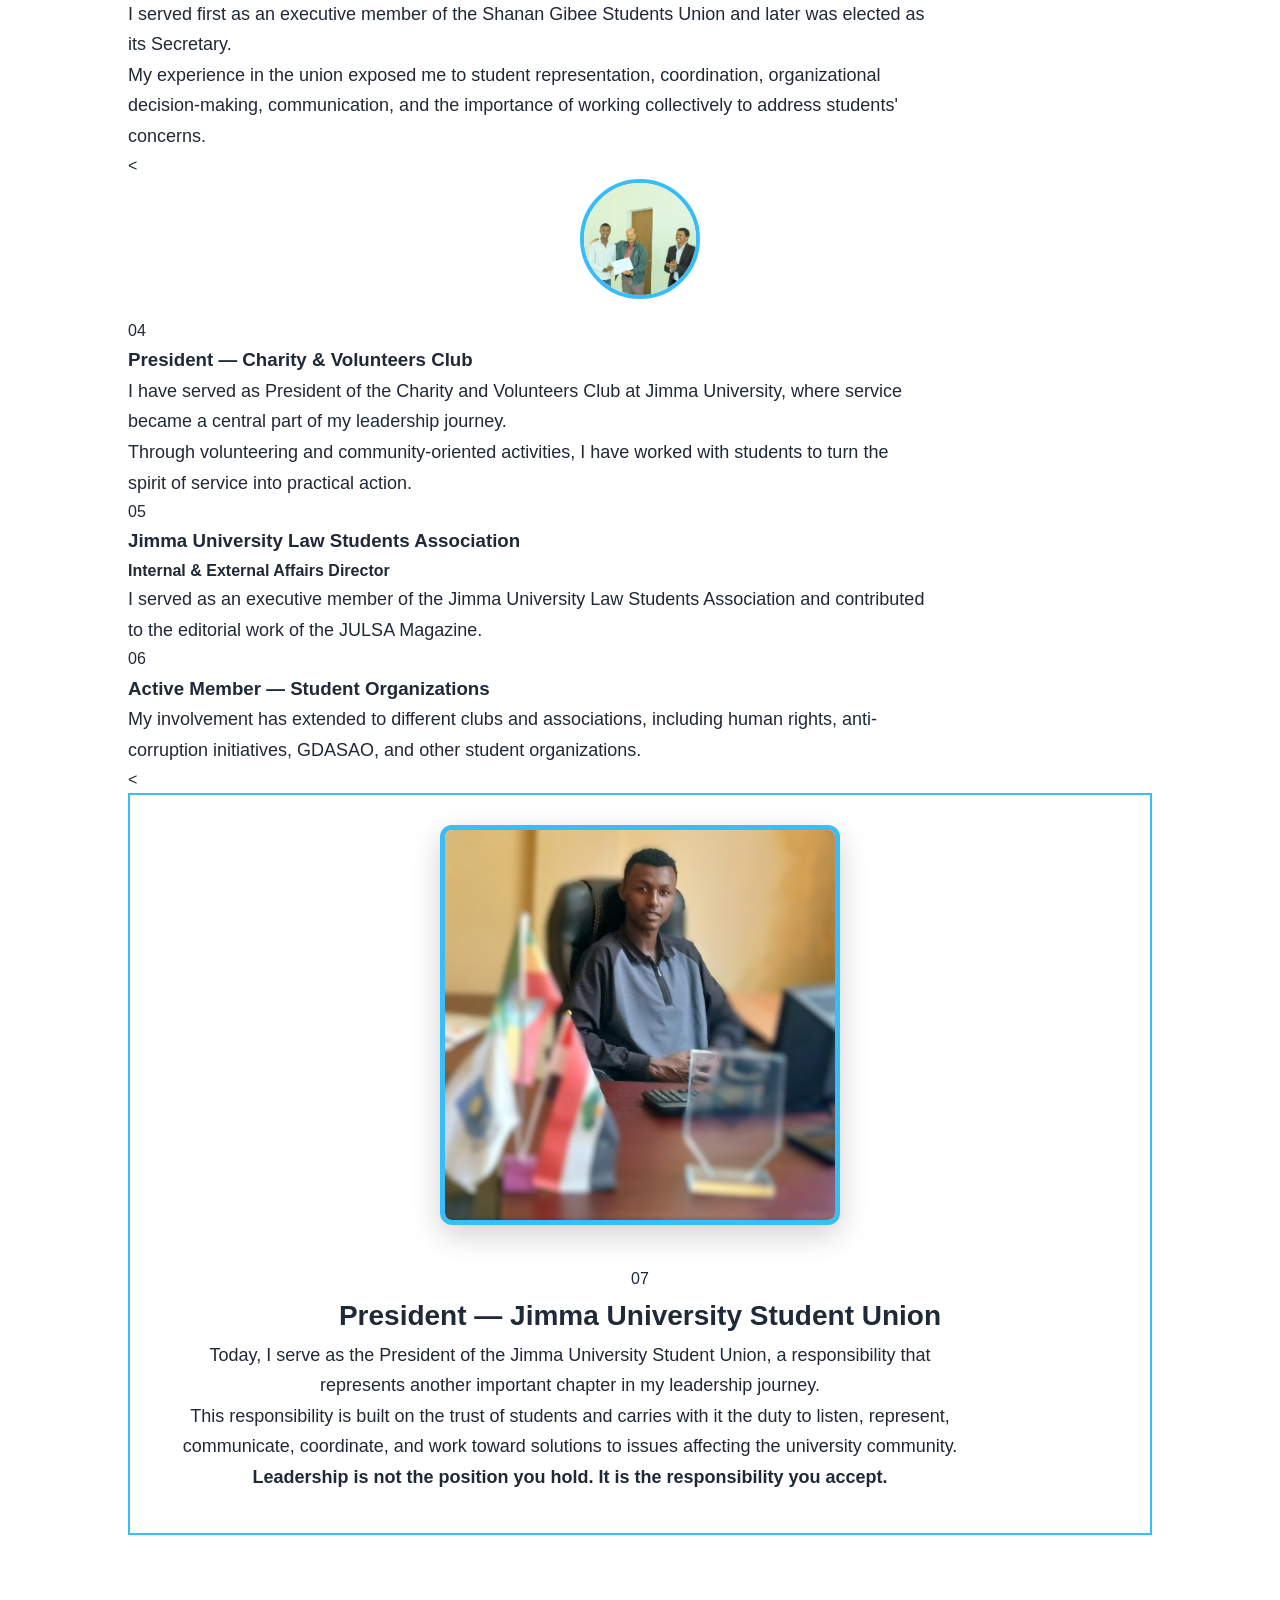
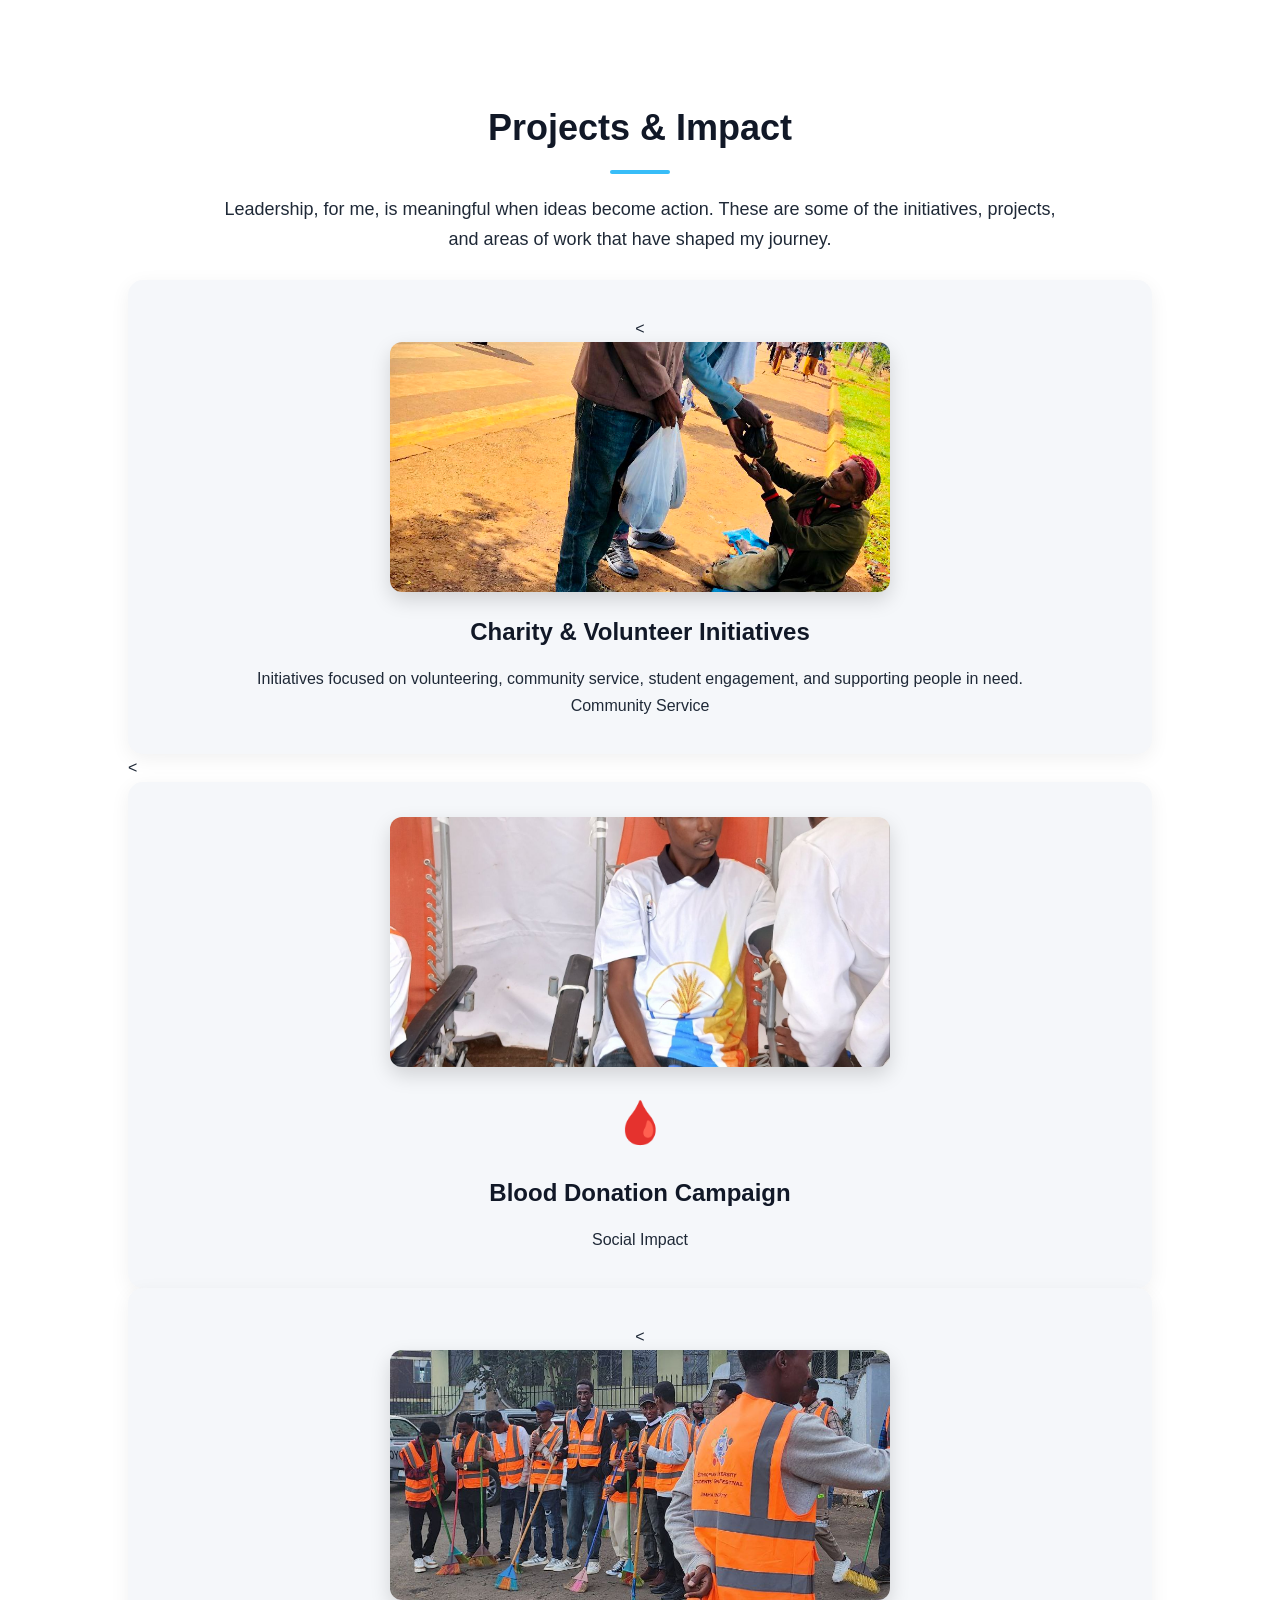
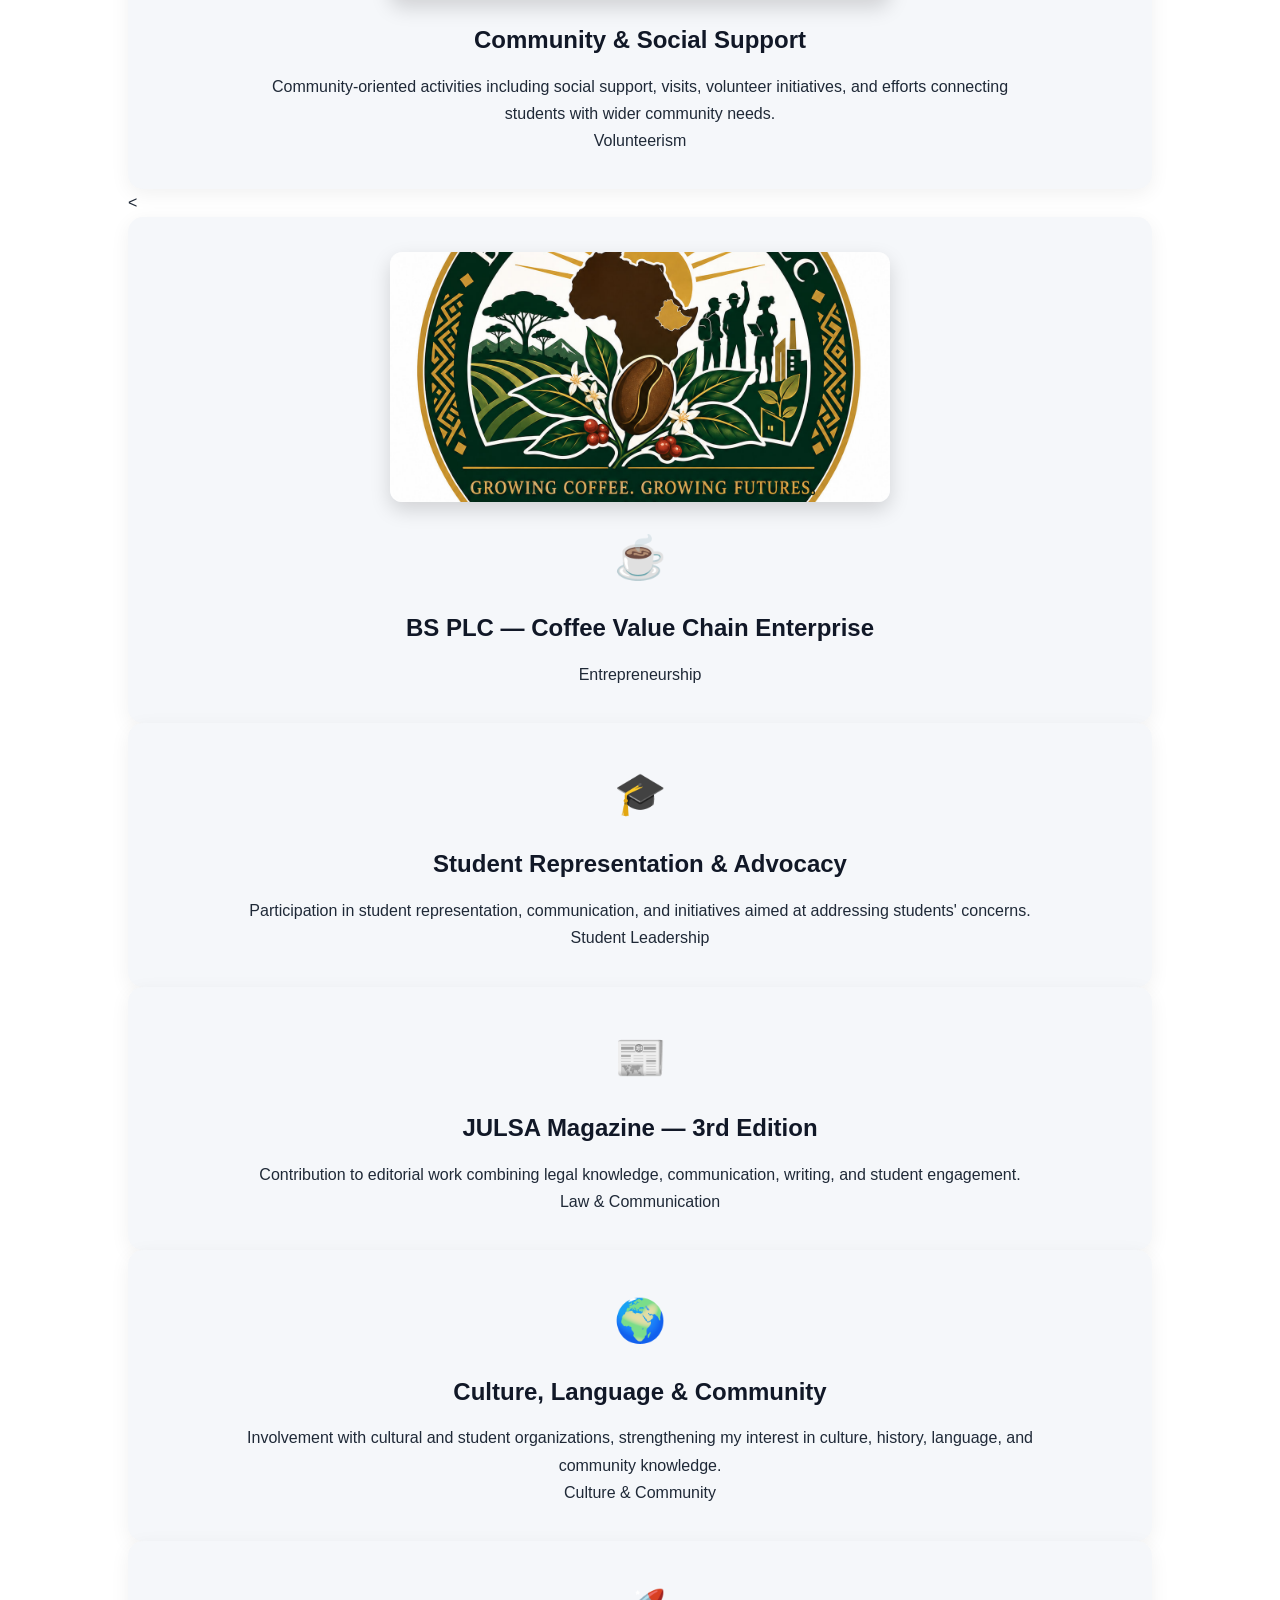
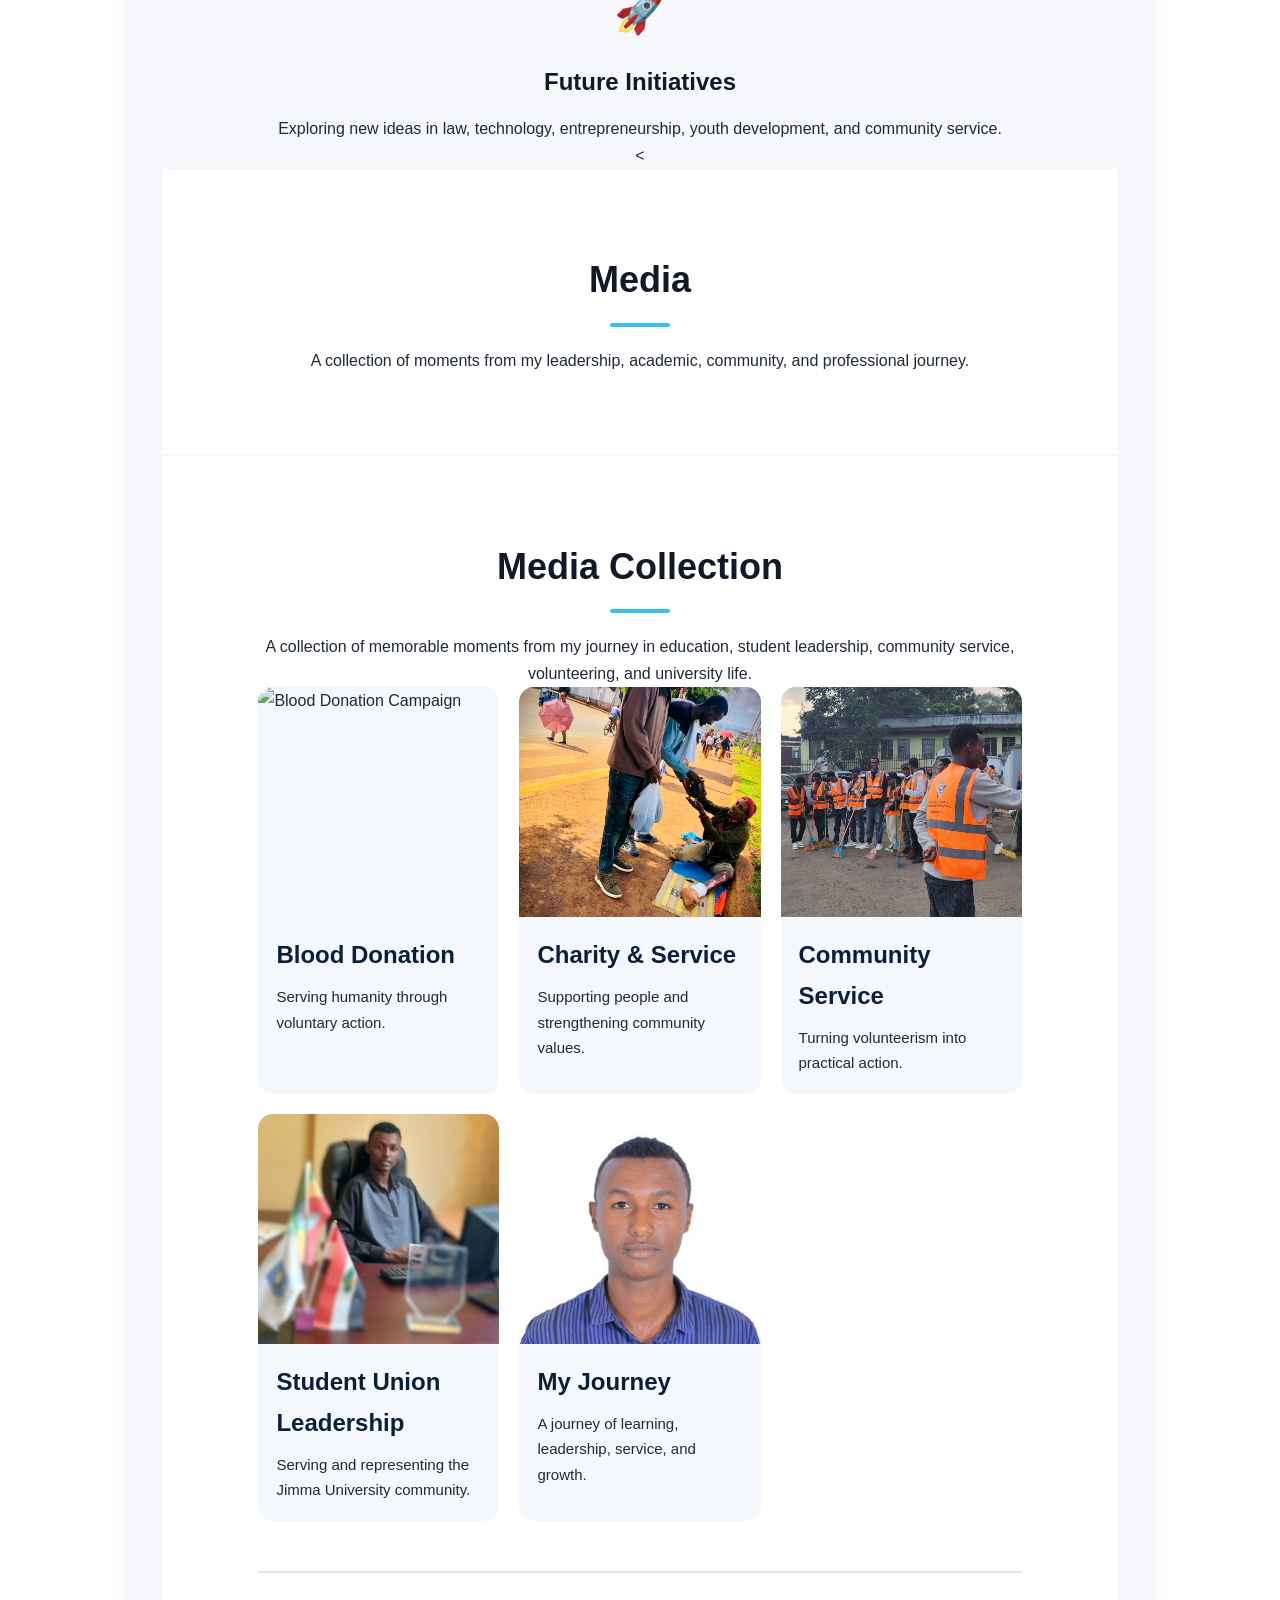
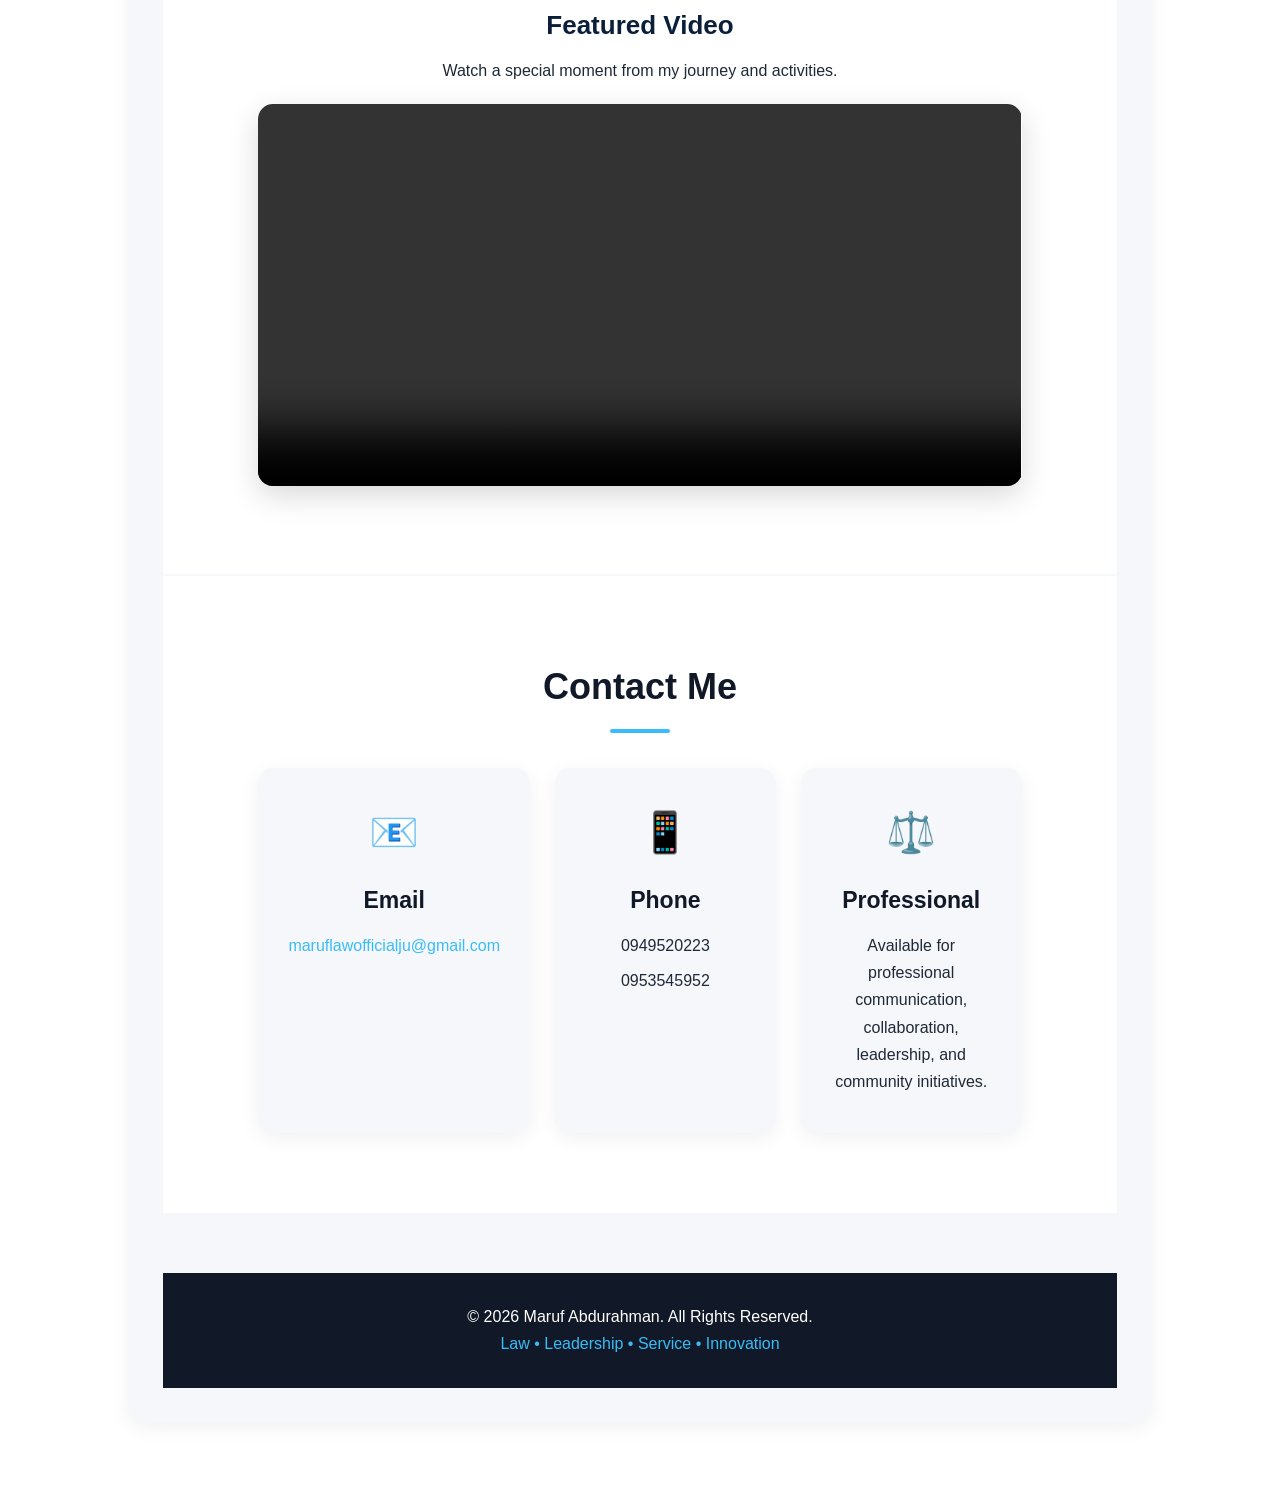
==== commit 388f8730: "Add personal website Personal website of Maruf Abdurahman — showcasing my education, leadership expe" ====
--- a/index.html
+++ b/index.html
@@ -680,8 +680,9 @@
 
             <div class="project-card">
 
-                <div class="project-icon">🤝</div>
-
+                <<img src="charity.jpg"
+     alt="Charity and Volunteer Activities"
+     class="project-photo">
                 <h3>Charity & Volunteer Initiatives</h3>
 
                 <p>
@@ -716,8 +717,9 @@
 
             <div class="project-card">
 
-                <div class="project-icon">❤️</div>
-
+                <<img src="community service.jpg"
+     alt="Community Service Activity"
+     class="project-photo">
                 <h3>Community & Social Support</h3>
 
                 <p>
@@ -833,10 +835,82 @@
 
 </section>
 
+</><!-- Media Collection -->
+<section id="media" class="media-section">
+
+    <h2>Media Collection</h2>
+
+    <p class="media-intro">
+        A collection of memorable moments from my journey in education,
+        student leadership, community service, volunteering, and university life.
+    </p>
+
+    <div class="media-gallery">
+
+        <div class="media-item">
+            <img src="blood donation.jpg" alt="Blood Donation Campaign">
+            <div class="media-caption">
+                <h3>Blood Donation</h3>
+                <p>Serving humanity through voluntary action.</p>
+            </div>
+        </div>
+
+        <div class="media-item">
+            <img src="charity.jpg" alt="Charity and Volunteer Activity">
+            <div class="media-caption">
+                <h3>Charity & Service</h3>
+                <p>Supporting people and strengthening community values.</p>
+            </div>
+        </div>
+
+        <div class="media-item">
+            <img src="community service.jpg" alt="Community Service Activity">
+            <div class="media-caption">
+                <h3>Community Service</h3>
+                <p>Turning volunteerism into practical action.</p>
+            </div>
+        </div>
+
+        <div class="media-item">
+            <img src="jusu president.jpg" alt="JUSU President">
+            <div class="media-caption">
+                <h3>Student Union Leadership</h3>
+                <p>Serving and representing the Jimma University community.</p>
+            </div>
+        </div>
+
+        <div class="media-item">
+            <img src="profile.jpg" alt="Maruf Abdurahman">
+            <div class="media-caption">
+                <h3>My Journey</h3>
+                <p>A journey of learning, leadership, service, and growth.</p>
+            </div>
+        </div>
+
+    </div>
+
+
+    <!-- VIDEO -->
+     
+    <div class="media-video">
+
+    <h3>Featured Video</h3>
+
+    <p>
+        Watch a special moment from my journey and activities.
+    </p>
+
+    <video controls width="100%">
+    <source src="./video.mp4" type="video/mp4">
+    Your browser does not support HTML5 video.
+</video>
+
+    </div>
+
 </section>
 
 
-    <!-- =========================
+    <!- =========================
          CONTACT
          ========================= -->
 
--- a/style.css
+++ b/style.css
@@ -692,4 +692,105 @@
 
 .media-card p {
     margin: 0;
+}/* =========================
+   MEDIA COLLECTION
+========================= */
+
+.media-section {
+    text-align: center;
+}
+
+.media-intro {
+    max-width: 800px;
+    margin: 0 auto 40px;
+    font-size: 18px;
+}
+
+.media-gallery {
+    display: grid;
+    grid-template-columns: repeat(3, 1fr);
+    gap: 20px;
+    text-align: left;
+}
+
+.media-item {
+    overflow: hidden;
+    border-radius: 15px;
+    background: #f4f7fb;
+    transition: 0.3s;
+}
+
+.media-item:hover {
+    transform: translateY(-7px);
+    box-shadow: 0 12px 25px rgba(0, 0, 0, 0.15);
+}
+
+.media-item img {
+    width: 100%;
+    height: 230px;
+    object-fit: cover;
+    display: block;
+    transition: 0.4s;
+}
+
+.media-item:hover img {
+    transform: scale(1.08);
+}
+
+.media-caption {
+    padding: 18px;
+}
+
+.media-caption h3 {
+    color: #0b1f3a;
+    margin-bottom: 8px;
+}
+
+.media-caption p {
+    font-size: 15px;
+}
+
+
+/* VIDEO */
+
+.media-video {
+    margin-top: 50px;
+    padding-top: 30px;
+    border-top: 2px solid #e0e6ed;
+}
+
+.media-video h3 {
+    color: #0b1f3a;
+    font-size: 26px;
+    margin-bottom: 10px;
+}
+
+.media-video p {
+    margin-bottom: 20px;
+}
+
+.media-video video {
+    width: 100%;
+    max-width: 850px;
+    border-radius: 15px;
+    box-shadow: 0 10px 30px rgba(0, 0, 0, 0.15);
+}
+
+
+/* MOBILE */
+
+@media (max-width: 800px) {
+
+    .media-gallery {
+        grid-template-columns: repeat(2, 1fr);
+    }
+
+}
+
+@media (max-width: 600px) {
+
+    .media-gallery {
+        grid-template-columns: 1fr;
+    }
+
 }
